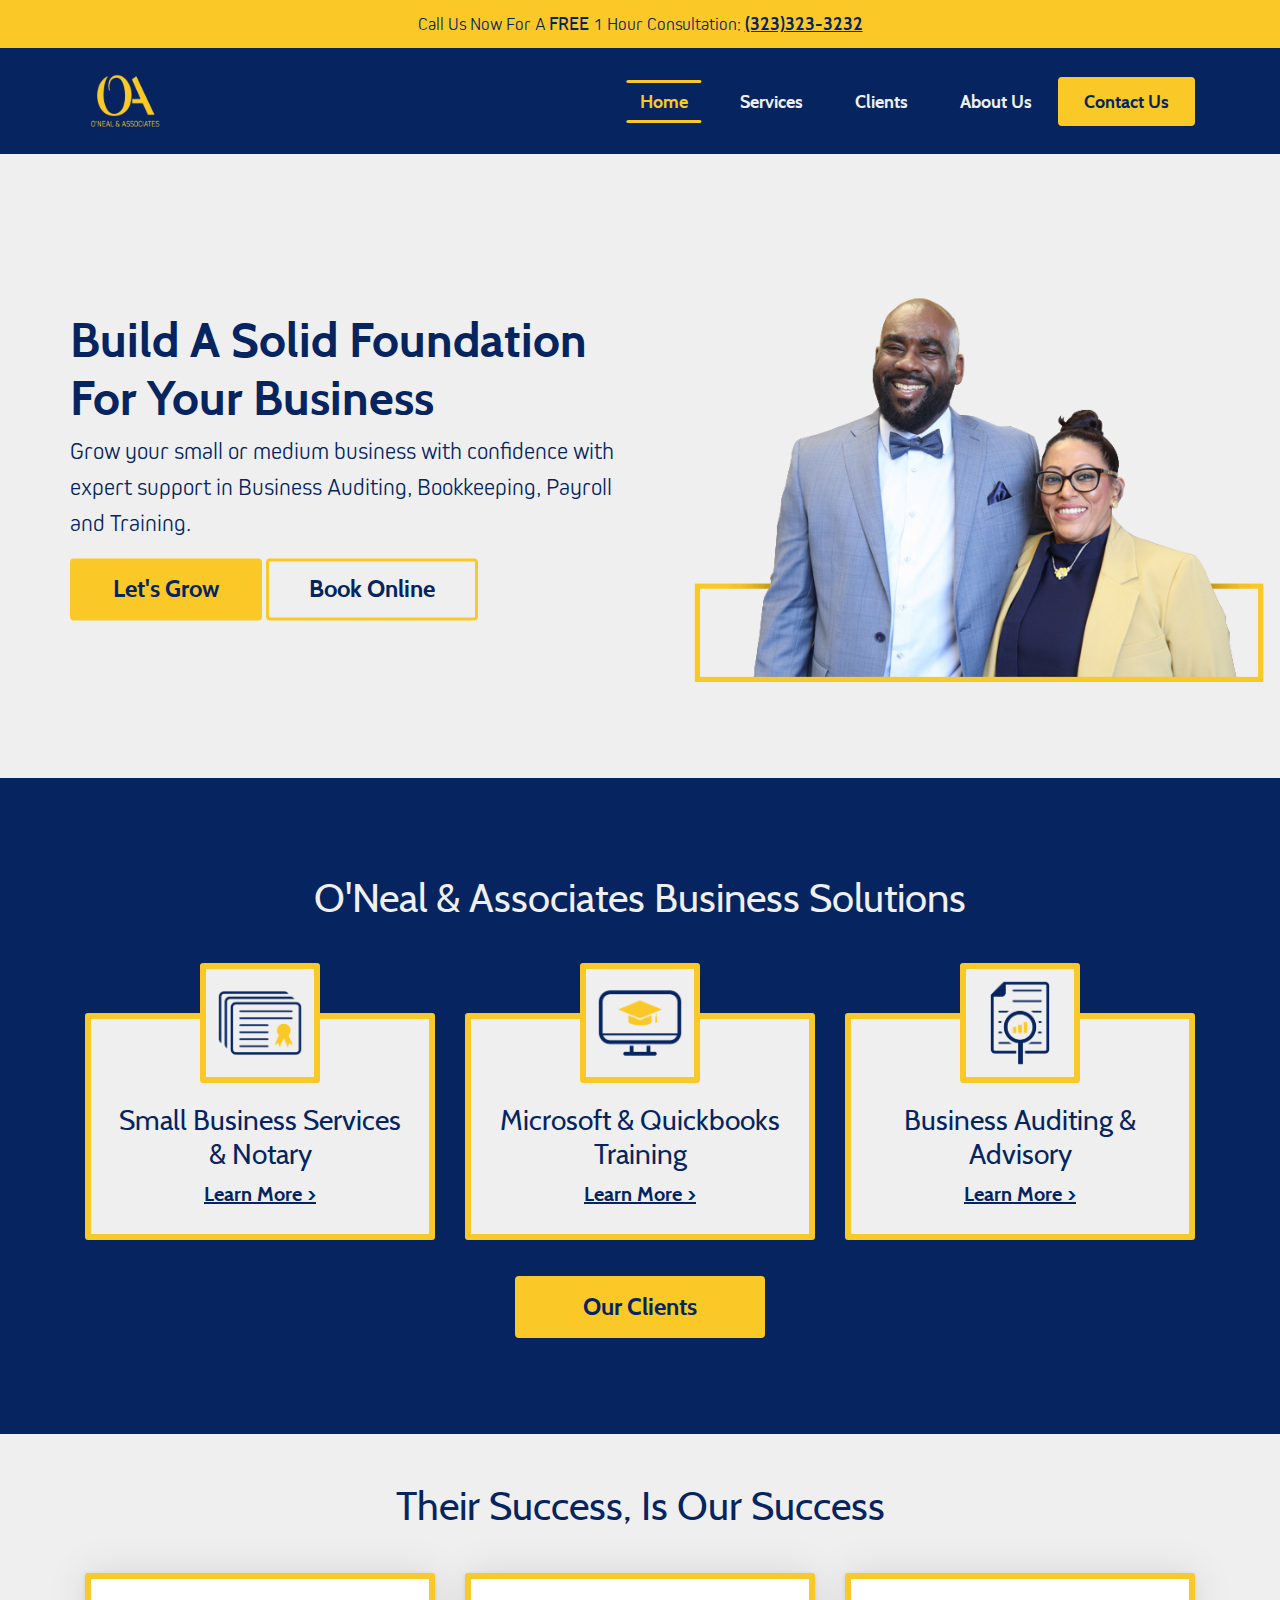
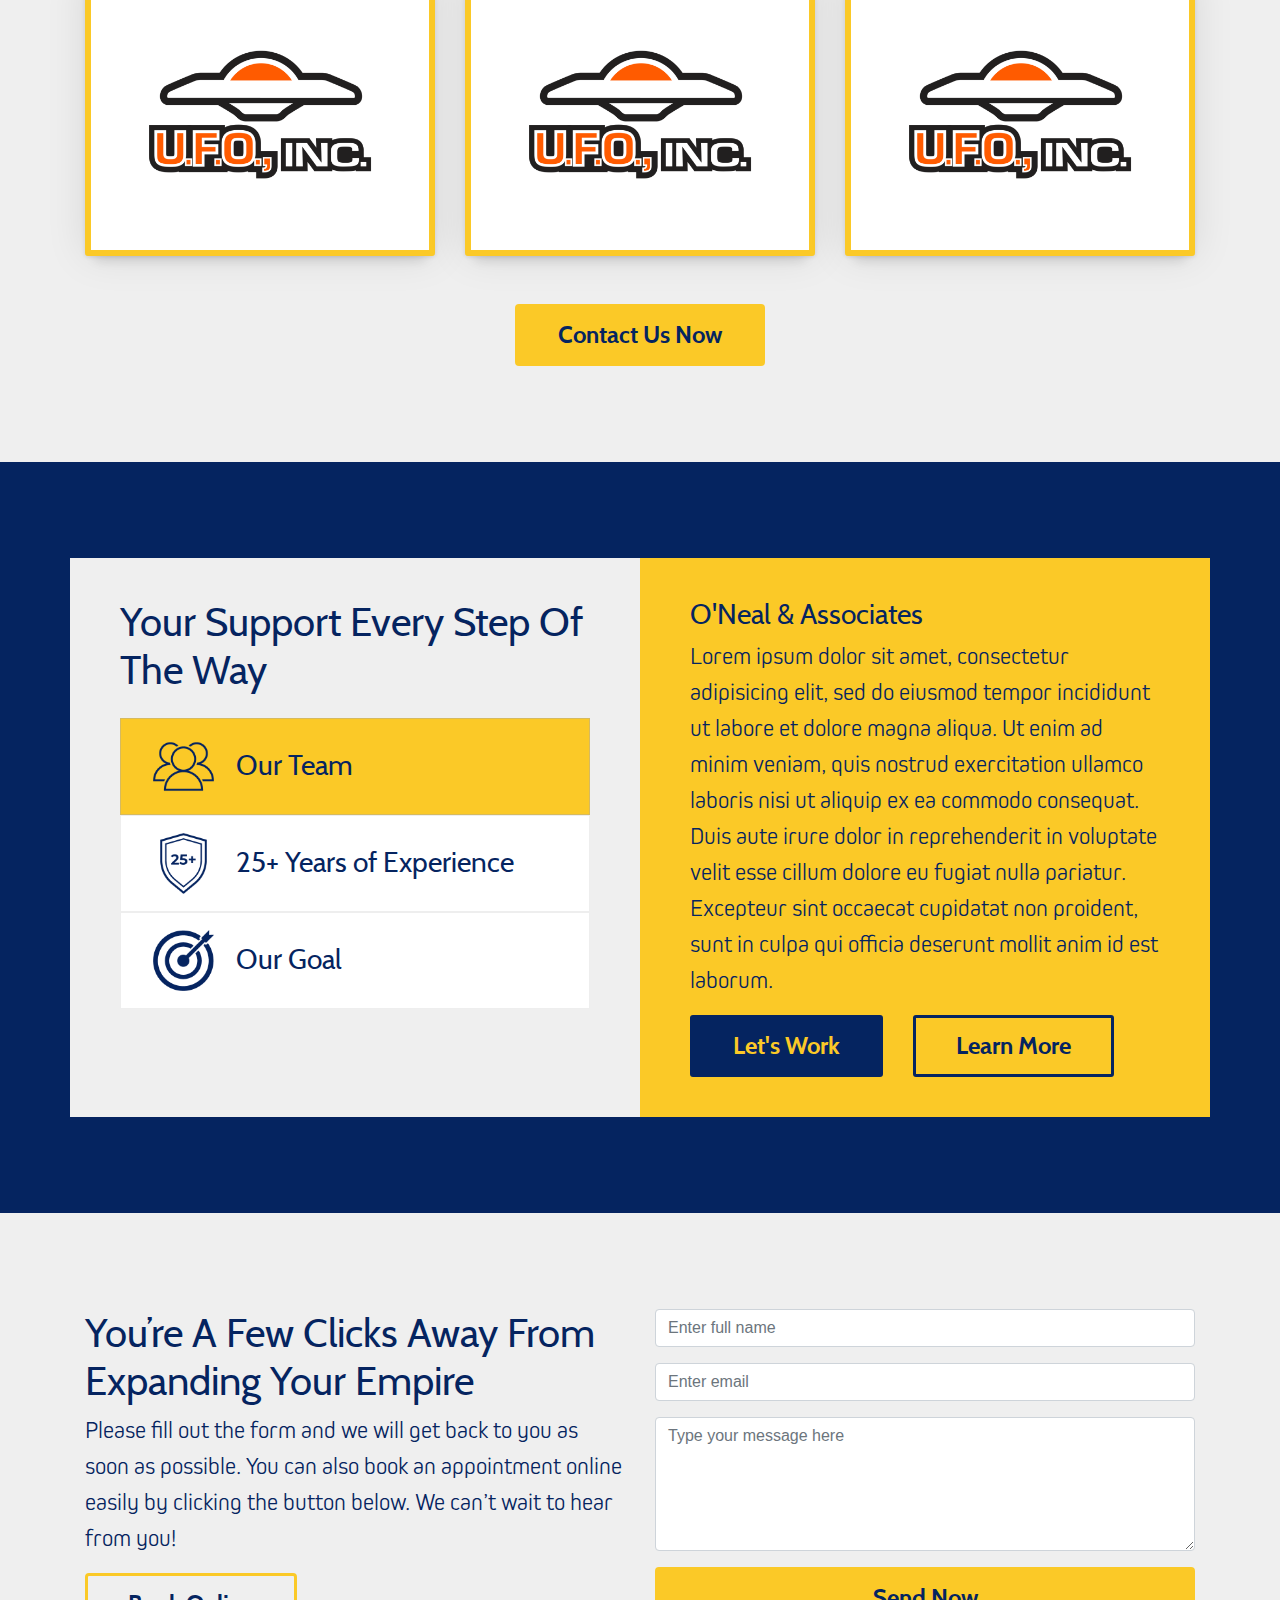
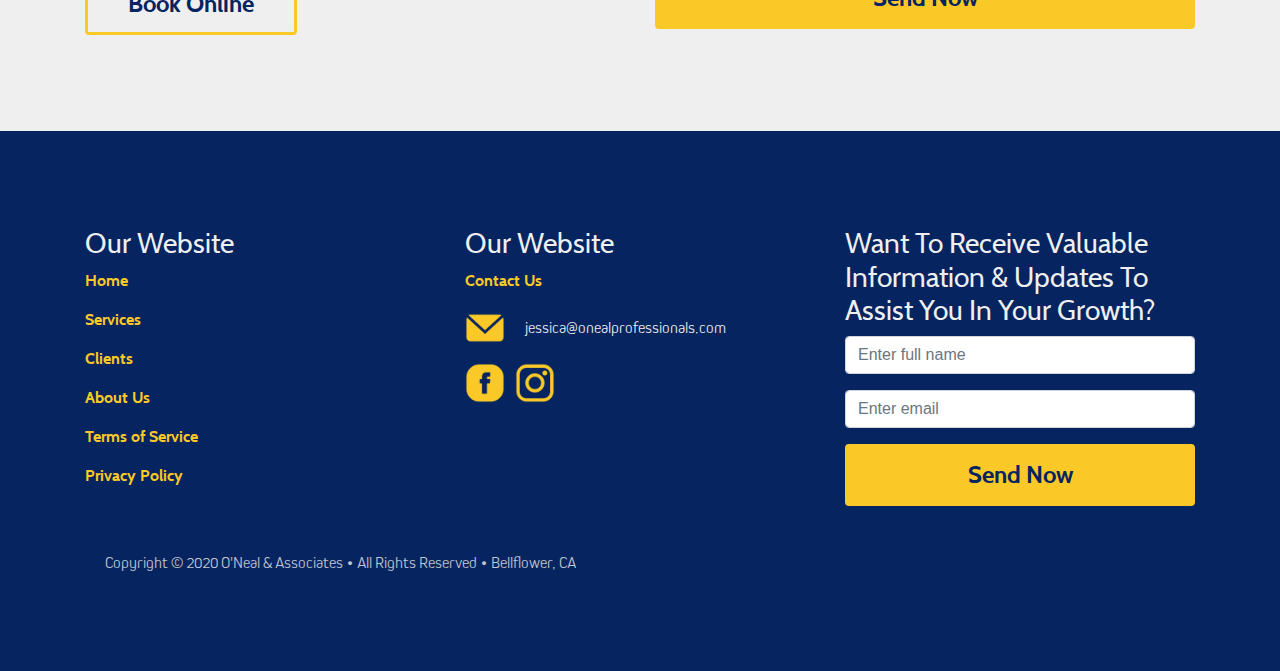
==== index.html @ cc9080a8 "first commit" ====
<!DOCTYPE html>
<html lang="en" dir="ltr">
  <head>
    <meta charset="utf-8">
    <meta name="viewport" content="width=device-width, initial-scale=1">
    <title>Business Auditing, Bookkeeping, Payroll & Training - ONeal & Associates</title>
    <link rel="icon" type="image/png" href="imgs/oneal-and-associates-favicon.png">
    <!-- Latest compiled and minified CSS -->
    <link rel="stylesheet" href="https://maxcdn.bootstrapcdn.com/bootstrap/4.5.0/css/bootstrap.min.css">
    <link rel="stylesheet" href="https://stackpath.bootstrapcdn.com/font-awesome/4.7.0/css/font-awesome.min.css" integrity="sha384-wvfXpqpZZVQGK6TAh5PVlGOfQNHSoD2xbE+QkPxCAFlNEevoEH3Sl0sibVcOQVnN" crossorigin="anonymous">
    <link href="https://unpkg.com/aos@2.3.1/dist/aos.css" rel="stylesheet">
    <link rel="stylesheet" href="css/style.css">
  </head>
  <body>
    <header>
      <div id="CTA" class="brand-gold-bg">
        <p>Call Us Now For A <span>FREE</span> 1 Hour Consultation: <a href="#">(323)323-3232</a></p>
      </div>
      <nav class="navbar navbar-expand-sm bg-dark">
        <div class="container">
          <!-- Brand -->
          <a class="navbar-brand" href="index.html">
            <img src="imgs/oneal-and-associates-gold-logo.png" alt="oneal-and-associates-gold-logo">
          </a>

          <!-- Toggler/collapsibe Button -->
          <button class="navbar-toggler collapsed" type="button" data-toggle="collapse" data-target="#collapsibleNavbar">
            <!-- <span class="navbar-toggler-icon"></span> -->
            <span class="icon-bar top-bar"></span>
          	<span class="icon-bar middle-bar"></span>
          	<span class="icon-bar bottom-bar"></span>
          </button>

          <!-- Navbar links -->
          <div class="collapse navbar-collapse" id="collapsibleNavbar">
            <ul class="navbar-nav ml-auto">
              <li class="nav-item">
                <a class="nav-link active" href="index.html">Home</a>
              </li>
              <li class="nav-item">
                <a class="nav-link" href="services.html">Services</a>
              </li>
              <li class="nav-item">
                <a class="nav-link" href="clients.html">Clients</a>
              </li>
              <li class="nav-item">
                <a class="nav-link" href="about-us.html">About Us</a>
              </li>
              <li class="nav-item">
                <a class="nav-link primaryBtn" href="contact-us.html">Contact Us</a>
              </li>
            </ul>
          </div>
        </div>
      </nav>
    </header>
    <section id="atf">
      <div class="container">
        <div class="row">
          <div class="col-md-6">
            <div class="atfLeft">
              <h1>Build A Solid Foundation For Your Business</h1>
              <p>Grow your small or medium business with confidence with expert support in Business Auditing, Bookkeeping, Payroll and Training.</p>
              <div class="btnBox">
                <a href="#">
                  <button type="button" name="button" class="btn btn-primary">Let's Grow</button>
                </a>
                <a href="#">
                  <button type="button" name="button" class="btn btn-secondary">Book Online</button>
                </a>
              </div>
            </div>
          </div>
          <div class="col-md-6">
            <div class="atfRight">
              <img src="imgs/oneal-and-associates-founders.png" alt="oneal-and-associates-founders">
            </div>
          </div>
        </div>
      </div>
    </section>
    <section id="services">
      <div class="container">
        <div class="row">
          <div class="col-md-12">
            <h2>O'Neal &amp; Associates Business Solutions</h2>
          </div>
        </div>
        <div id="serviceRow" class="row">
          <div class="col-md-4">
            <div class="serviceBox">
              <img src="imgs/small-business-notary-icon.png" alt="small-business-notary-icon">
              <h3>Small Business Services &amp; Notary</h3>
              <hr>
              <a class="serviceLink" href="#">Learn More ></a>
              <ul class="serviceText">
                <li>Lorem ipsum dolor sit amet, consectetur adipisicing elit, sed do eiusmod tempor incididunt ut labore et dolore magna aliqua.</li>
                <li>Lorem ipsum dolor sit amet, consectetur adipisicing elit, sed do eiusmod tempor incididunt ut labore et dolore magna aliqua.</li>
                <li>Lorem ipsum dolor sit amet, consectetur adipisicing elit, sed do eiusmod tempor incididunt ut labore et dolore magna aliqua.</li>
              </ul>
            </div>
          </div>
          <div class="col-md-4">
            <div class="serviceBox">
              <img src="imgs/microsoft-and-quickbooks-training-icon.png" alt="microsoft-and-quickbooks-training-icon">
              <h3>Microsoft &amp; Quickbooks Training</h3>
              <hr>
              <a class="serviceLink" href="#">Learn More ></a>
              <ul class="serviceText">
                <li>Lorem ipsum dolor sit amet, consectetur adipisicing elit, sed do eiusmod tempor incididunt ut labore et dolore magna aliqua.</li>
                <li>Lorem ipsum dolor sit amet, consectetur adipisicing elit, sed do eiusmod tempor incididunt ut labore et dolore magna aliqua.</li>
                <li>Lorem ipsum dolor sit amet, consectetur adipisicing elit, sed do eiusmod tempor incididunt ut labore et dolore magna aliqua.</li>
              </ul>
            </div>
          </div>
          <div class="col-md-4">
            <div class="serviceBox endBox">
              <img src="imgs/business-auditing-icon.png" alt="business-auditing-icon">
              <h3>Business Auditing &amp; Advisory</h3>
              <hr>
              <a class="serviceLink" href="#">Learn More ></a>
              <ul class="serviceText">
                <li>Lorem ipsum dolor sit amet, consectetur adipisicing elit, sed do eiusmod tempor incididunt ut labore et dolore magna aliqua.</li>
                <li>Lorem ipsum dolor sit amet, consectetur adipisicing elit, sed do eiusmod tempor incididunt ut labore et dolore magna aliqua.</li>
                <li>Lorem ipsum dolor sit amet, consectetur adipisicing elit, sed do eiusmod tempor incididunt ut labore et dolore magna aliqua.</li>
              </ul>
            </div>
          </div>
        </div>
        <div class="row">
          <div class="col-md-12">
            <a href="#">
              <button type="button" name="button" class="btn btn-primary">Our Clients</button>
            </a>
          </div>
        </div>
      </div>
    </section>
    <section id="clients">
      <div class="container">
        <div class="row">
          <div class="col-md-12">
            <h2>Their Success, Is Our Success</h2>
          </div>
        </div>
        <div class="row">
          <div class="col-md-4">
            <div class="clientBox">
              <img src="imgs/ufo-inc-logo.png" alt="ufo-inc-logo">
              <div class="clientBoxOverlay">
                <div class="clientBoxOverlayCont">
                  <h3>U.F.O, Inc</h3>
                  <p>Foam Fabrication Industry</p>
                  <a href="#">View Testimonials ></a>
                </div>
              </div>
            </div>
          </div>
          <div class="col-md-4">
            <div class="clientBox">
              <img src="imgs/ufo-inc-logo.png" alt="ufo-inc-logo">
              <div class="clientBoxOverlay">
                <div class="clientBoxOverlayCont">
                  <h3>U.F.O, Inc</h3>
                  <p>Foam Fabrication Industry</p>
                  <a href="#">View Testimonials ></a>
                </div>
              </div>
            </div>
          </div>
          <div class="col-md-4">
            <div class="clientBox">
              <img src="imgs/ufo-inc-logo.png" alt="ufo-inc-logo">
              <div class="clientBoxOverlay">
                <div class="clientBoxOverlayCont">
                  <h3>U.F.O, Inc</h3>
                  <p>Foam Fabrication Industry</p>
                  <a href="#">View Testimonials ></a>
                </div>
              </div>
            </div>
          </div>
        </div>
        <div class="row">
          <div class="col-md-12">
            <button type="button" name="button" class="btn btn-primary">Contact Us Now</button>
          </div>
        </div>
      </div>
    </section>
    <section id="about">
      <div class="container">
        <div class="row">
          <div class="col-md-12">
            <h2 class="mobile">Your Support Every Step Of The Way</h2>
          </div>
        </div>
        <div class="row">
          <div id="aboutNav" class="col-md-6 navyText">
            <h2 class="desktop">Your Support Every Step Of The Way</h2>
            <div id="teamAccordion" class="teamAccordion">
              <div class="card mb-0">
                  <div class="card-header active" data-toggle="collapse" href="#collapseOne">
                      <a class="card-title">
                        <img src="imgs/team-icon.png" alt="team-icon">
                        <h3>Our Team</h3>
                      </a>
                  </div>
                  <div id="collapseOne" class="card-body collapse show" data-parent="#teamAccordion">
                    <div class="aboutContent">
                      <h3>O'Neal &amp Associates</h3>
                      <p>Lorem ipsum dolor sit amet, consectetur adipisicing elit, sed do eiusmod tempor incididunt ut labore et dolore magna aliqua. Ut enim ad minim veniam, quis nostrud exercitation ullamco laboris nisi ut aliquip ex ea commodo consequat. Duis aute irure dolor in reprehenderit in voluptate velit esse cillum dolore eu fugiat nulla pariatur. Excepteur sint occaecat cupidatat non proident, sunt in culpa qui officia deserunt mollit anim id est laborum.</p>
                      <a href="#">
                        <button type="button" name="button" class="btn btn-primary">Let's Work</button>
                      </a>
                      <a href="#">
                        <button type="button" name="button" class="btn btn-secondary">Learn More</button>
                      </a>
                    </div>
                  </div>
                  <div class="card-header collapsed" data-toggle="collapse" data-parent="#teamAccordion" href="#collapseTwo">
                      <a class="card-title">
                        <img src="imgs/25-plus-years-of-experience-icon.png" alt="25-plus-years-icon">
                        <h3>25+ Years of Experience</h3>
                      </a>
                  </div>
                  <div id="collapseTwo" class="card-body collapse" data-parent="#teamAccordion">
                    <div class="aboutContent">
                      <h3>25+ Years of Experience</h3>
                      <p>Lorem ipsum dolor sit amet, consectetur adipisicing elit, sed do eiusmod tempor incididunt ut labore et dolore magna aliqua. Ut enim ad minim veniam, quis nostrud exercitation ullamco laboris nisi ut aliquip ex ea commodo consequat. Duis aute irure dolor in reprehenderit in voluptate velit esse cillum dolore eu fugiat nulla pariatur. Excepteur sint occaecat cupidatat non proident, sunt in culpa qui officia deserunt mollit anim id est laborum.</p>
                      <a href="#">
                        <button type="button" name="button" class="btn btn-primary">Let's Work</button>
                      </a>
                      <a href="#">
                        <button type="button" name="button" class="btn btn-secondary">Learn More</button>
                      </a>
                    </div>
                  </div>
                  <div class="card-header collapsed" data-toggle="collapse" data-parent="#teamAccordion" href="#collapseThree">
                      <a class="card-title">
                        <img src="imgs/goal-target-icon.png" alt="goal-icon">
                        <h3>Our Goal</h3>
                      </a>
                  </div>
                  <div id="collapseThree" class="card-body collapse" data-parent="#teamAccordion">
                    <div class="aboutContent">
                      <h3>Our Goal</h3>
                      <p>Lorem ipsum dolor sit amet, consectetur adipisicing elit, sed do eiusmod tempor incididunt ut labore et dolore magna aliqua. Ut enim ad minim veniam, quis nostrud exercitation ullamco laboris nisi ut aliquip ex ea commodo consequat. Duis aute irure dolor in reprehenderit in voluptate velit esse cillum dolore eu fugiat nulla pariatur. Excepteur sint occaecat cupidatat non proident, sunt in culpa qui officia deserunt mollit anim id est laborum.</p>
                      <a href="#">
                        <button type="button" name="button" class="btn btn-primary">Let's Work</button>
                      </a>
                      <a href="#">
                        <button type="button" name="button" class="btn btn-secondary">Learn More</button>
                      </a>
                    </div>
                  </div>
              </div>
          </div>
            <ul class="aboutList">
              <li class="active">
                <img src="imgs/team-icon.png" alt="team-icon">
                <h3>Our Team</h3>
              </li>
              <li>
                <img src="imgs/25-plus-years-of-experience-icon.png" alt="25-plus-years-icon">
                <h3>25+ Years of Experience</h3>
              </li>
              <li>
                <img src="imgs/goal-target-icon.png" alt="goal-icon">
                <h3>Our Goal</h3>
              </li>
            </ul>
          </div>
          <div id="aboutInfo" class="col-md-6 goldBg">
            <div id="team" class="aboutContent">
              <h3>O'Neal &amp Associates</h3>
              <p>Lorem ipsum dolor sit amet, consectetur adipisicing elit, sed do eiusmod tempor incididunt ut labore et dolore magna aliqua. Ut enim ad minim veniam, quis nostrud exercitation ullamco laboris nisi ut aliquip ex ea commodo consequat. Duis aute irure dolor in reprehenderit in voluptate velit esse cillum dolore eu fugiat nulla pariatur. Excepteur sint occaecat cupidatat non proident, sunt in culpa qui officia deserunt mollit anim id est laborum.</p>
              <a href="#">
                <button type="button" name="button" class="btn btn-primary navyBtn">Let's Work</button>
              </a>
              <a href="#">
                <button type="button" name="button" class="btn btn-secondary navyBtn2">Learn More</button>
              </a>
            </div>
            <div id="experience" class="aboutContent">
              <h3>25+ Years of Experience</h3>
              <p>Lorem ipsum dolor sit amet, consectetur adipisicing elit, sed do eiusmod tempor incididunt ut labore et dolore magna aliqua. Ut enim ad minim veniam, quis nostrud exercitation ullamco laboris nisi ut aliquip ex ea commodo consequat. Duis aute irure dolor in reprehenderit in voluptate velit esse cillum dolore eu fugiat nulla pariatur. Excepteur sint occaecat cupidatat non proident, sunt in culpa qui officia deserunt mollit anim id est laborum.</p>
              <a href="#">
                <button type="button" name="button" class="btn btn-primary navyBtn">Let's Work</button>
              </a>
              <a href="#">
                <button type="button" name="button" class="btn btn-secondary navyBtn2">Learn More</button>
              </a>
            </div>
            <div id="goals" class="aboutContent">
              <h3>Our Goal</h3>
              <p>Lorem ipsum dolor sit amet, consectetur adipisicing elit, sed do eiusmod tempor incididunt ut labore et dolore magna aliqua. Ut enim ad minim veniam, quis nostrud exercitation ullamco laboris nisi ut aliquip ex ea commodo consequat. Duis aute irure dolor in reprehenderit in voluptate velit esse cillum dolore eu fugiat nulla pariatur. Excepteur sint occaecat cupidatat non proident, sunt in culpa qui officia deserunt mollit anim id est laborum.</p>
              <a href="#">
                <button type="button" name="button" class="btn btn-primary navyBtn">Let's Work</button>
              </a>
              <a href="#">
                <button type="button" name="button" class="btn btn-secondary navyBtn2">Learn More</button>
              </a>
            </div>
          </div>
        </div>
      </div>
    </section>
    <section id="contact">
      <div class="container">
        <div class="row">
          <div class="col-md-6">
            <h2>You’re A Few Clicks Away From Expanding Your Empire</h2>
            <p>Please fill out the form and we will get back to you as soon as possible. You can also book an appointment online easily by clicking the button below. We can’t wait to hear from you!</p>
            <a href="#">
              <button type="button" name="button" class="btn btn-secondary">Book Online</button>
            </a>
          </div>
          <div class="col-md-6">
            <form action="">
              <div class="form-group">
                <label class="sr-only" for="name">Full Name:</label>
                <input type="password" class="form-control" placeholder="Enter full name" id="pwd" required>
              </div>
              <div class="form-group">
                <label class="sr-only" for="email">Email address:</label>
                <input type="email" class="form-control" placeholder="Enter email" id="email" required>
              </div>
              <div class="form-group">
                <label class="sr-only" for="comment">Message:</label>
                <textarea class="form-control" placeholder="Type your message here" rows="5" id="comment"></textarea>
              </div>
              <button type="submit" class="btn btn-primary">Send Now</button>
            </form>
          </div>
        </div>
      </div>
    </section>
    <footer>
      <div class="container">
        <div class="row">
          <div class="col-md-4">
            <h3>Our Website</h3>
            <ul class="footerList">
              <li>
                <a href="index.html">Home</a>
              </li>
              <li>
                <a href="services.html">Services</a>
              </li>
              <li>
                <a href="clients.html">Clients</a>
              </li>
              <li>
                <a href="about-us.html">About Us</a>
              </li>
              <li>
                <a href="terms-of-service.html">Terms of Service</a>
              </li>
              <li>
                <a href="privacy-policy.html">Privacy Policy</a>
              </li>
            </ul>
          </div>
          <div class="col-md-4">
            <h3>Our Website</h3>
            <ul class="footerList">
              <li>
                <a href="contact-us.html">Contact Us</a>
              </li>
              <li>
                <img src="imgs/gold-email-icon.png" alt="gold-email-icon">
                <p>jessica@onealprofessionals.com</p>
              </li>
              <li id="socialFooter">
                <a href="#">
                  <img src="imgs/facebook-icon.png" alt="gold-facebook-icon">
                </a>
                <a href="#">
                  <img src="imgs/instagram-icon.png" alt="gold-instagram-icon">
                </a>
              </li>
            </ul>
          </div>
          <div class="col-md-4">
            <h3>Want To Receive Valuable Information &amp; Updates To Assist You In Your Growth?</h3>
            <form action="">
              <div class="form-group">
                <label class="sr-only" for="name">Full Name:</label>
                <input type="password" class="form-control" placeholder="Enter full name" id="pwd" required>
              </div>
              <div class="form-group">
                <label class="sr-only" for="email">Email address:</label>
                <input type="email" class="form-control" placeholder="Enter email" id="email" required>
              </div>
              <button type="submit" class="btn btn-primary">Send Now</button>
            </form>
          </div>
        </div>
        <div class="row">
          <div class="col-md-12">
            <p id="copyright">Copyright &copy; 2020 O'Neal &amp; Associates • All Rights Reserved • Bellflower, CA</p>
          </div>
        </div>
      </div>
    </footer>
    <!-- jQuery library -->
    <script src="https://ajax.googleapis.com/ajax/libs/jquery/3.5.1/jquery.min.js"></script>
    <!-- Popper JS -->
    <script src="https://cdnjs.cloudflare.com/ajax/libs/popper.js/1.16.0/umd/popper.min.js"></script>
    <!-- Latest compiled JavaScript -->
    <script src="https://maxcdn.bootstrapcdn.com/bootstrap/4.5.0/js/bootstrap.min.js"></script>
    <script src="https://unpkg.com/aos@2.3.1/dist/aos.js"></script>
    <script type="text/javascript" src="js/script.js"></script>
  </body>
</html>
---- css/style.css ----
/*-----
Global CSS
-------*/

:root {
  --navy-bg-color: #052460;
  --navy-text-color: #052460;
  --gold-bg-color: #fbc927;
  --grey-bg-color: #efefef;
  --grey-text-color: #efefef;
}

@font-face {
  font-family: cabin-bold;
  src: url(../fonts/Cabin-Bold.ttf);
  font-weight: bold;
}

@font-face {
  font-family: cabin-regular;
  src: url(../fonts/Cabin-Regular.ttf);
  font-weight: normal;
}

@font-face {
  font-family: kiro-light;
  src: url(../fonts/Kiro-Light.otf);
  font-weight: light;
}

@keyframes fadeIn {
 from { opacity: 0;}
 to { opacity: 1;}
}

.fadeIn {
  animation-name: fadeIn;
  animation-duration: .3s;
}

@keyframes fadeOut {
 from { opacity: 1;}
 to { opacity: 0;}
}

.fadeOut {
  animation-name: fadeOut;
  animation-duration: .3s;
}

@keyframes slideUpOverlay {
 from { bottom: -285px;}
 to { bottom: 0px;}
}

.slideUpOverlay {
  animation-name: slideUpOverlay;
  animation-duration: .3s;
}

@keyframes slideDownOverlay {
 from { bottom: 0px;}
 to { bottom: -285px;}
}

.slideDownOverlay {
  animation-name: slideDownOverlay;
  animation-duration: .3s;
}

h1 {
  font-size: 3em;
}

h2 {
  font-size: 2.5em;
}

h3 {
  font-size: 1.75em;
}

h1, a, button.btn {
  font-family: cabin-bold;
}

a:hover {
  text-decoration: none;
}

h2, h3, h4 {
  font-family: cabin-regular;
}

p, li {
  font-family: kiro-light;
}

p {font-size: 24px;}

.mobile {display: none;}
.desktop {display: block;}

.icon-bar {
	width: 22px;
	height: 2px;
	background-color: var(--gold-bg-color);
	display: block;
	transition: all 0.2s;
	margin-top: 4px
}

.navbar-toggler {
  border: none;
  background: transparent !important;
}

.navbar-toggler .top-bar {
  transform: rotate(45deg);
  transform-origin: 10% 10%;
}

.navbar-toggler .middle-bar {
  opacity: 0;
}

.navbar-toggler .bottom-bar {
  transform: rotate(-45deg);
  transform-origin: 10% 90%;
}

.navbar-toggler.collapsed .top-bar {
  transform: rotate(0);
}

.navbar-toggler.collapsed .middle-bar {
  opacity: 1;
}

.navbar-toggler.collapsed .bottom-bar {
  transform: rotate(0);
}

.navbar-toggler.collapsed .top-bar, .navbar-toggler.collapsed .middle-bar, .navbar-toggler.collapsed .bottom-bar {
  background-color: var(--gold-bg-color);
}

.navbar-nav li.nav-item {text-align: center;}

.brand-gold-bg {
  background-color: var(--gold-bg-color);
}

#CTA {
  padding: 10px 0px;
  text-align: center;
}

#CTA p {
  color: var(--navy-text-color);
  margin: auto;
  font-size: 18px;
}

#CTA span {
  font-family: cabin-regular;
}

#CTA a {
  color: var(--navy-text-color);
  text-decoration: underline;
  transition: .2s;
}

#CTA a:hover {opacity: .8;}

nav.navbar.navbar-expand-sm.bg-dark {
  background-color: var(--navy-bg-color)!important;
}

a.navbar-brand img {width: 80px;}

.navbar-nav a {
  color: var(--grey-text-color);
  font-size: 18px;
  transition: .2s;
}

.navbar-nav li.nav-item {
  position: relative;
  padding-left: 15px;
  padding-right: 15px;
  border: solid 3px rgba(251, 201, 39,0);
}

.navbar-nav a.active {
  color: var(--gold-bg-color);
}

.navbar-nav li.nav-item a.active::before {
  content: "";
  width:80%;
  height: 3px;
  border-radius: 25px;
  background-color: var(--gold-bg-color);
  position: absolute;
  bottom: 0px;
  left: 50%;
  -webkit-transform: translateX(-50%);
  -moz-transform: translateX(-50%);
  -o-transform: translateX(-50%);
  -ms-transform: translateX(-50%);
  transform: translateX(-50%);
}

.navbar-nav li.nav-item a::before {
  content: "";
  width: 80%;
  height: 3px;
  border-radius: 25px;
  background-color: var(--navy-bg-color);
  position: absolute;
  bottom: 10px;
  left: 50%;
  -webkit-transform: translateX(-50%);
  -moz-transform: translateX(-50%);
  -o-transform: translateX(-50%);
  -ms-transform: translateX(-50%);
  transform: translateX(-50%);
  transition: .2s;
}

.navbar-nav li.nav-item a::after {
  content: "";
  width: 80%;
  height: 3px;
  border-radius: 25px;
  background-color: var(--navy-bg-color);
  position: absolute;
  top: 10px;
  left: 50%;
  -webkit-transform: translateX(-50%);
  -moz-transform: translateX(-50%);
  -o-transform: translateX(-50%);
  -ms-transform: translateX(-50%);
  transform: translateX(-50%);
  transition: .2s;
}

.navbar-nav li.nav-item a:hover::before {
  content: "";
  width: 80%;
  height: 3px;
  border-radius: 25px;
  background-color: var(--gold-bg-color);
  position: absolute;
  bottom: 0px;
  left: 50%;
  -webkit-transform: translateX(-50%);
  -moz-transform: translateX(-50%);
  -o-transform: translateX(-50%);
  -ms-transform: translateX(-50%);
  transform: translateX(-50%);
}

.navbar-nav li.nav-item a.active::after {
  content: "";
  width: 80%;
  height: 3px;
  border-radius: 25px;
  background-color: var(--gold-bg-color);
  position: absolute;
  top: 0px;
  left: 50%;
  -webkit-transform: translateX(-50%);
  -moz-transform: translateX(-50%);
  -o-transform: translateX(-50%);
  -ms-transform: translateX(-50%);
  transform: translateX(-50%);
  transition : .2s;
}

.navbar-nav li.nav-item a:hover::after {
  content: "";
  width: 80%;
  height: 3px;
  border-radius: 25px;
  background-color: var(--gold-bg-color);
  position: absolute;
  top: 0px;
  left: 50%;
  -webkit-transform: translateX(-50%);
  -moz-transform: translateX(-50%);
  -o-transform: translateX(-50%);
  -ms-transform: translateX(-50%);
  transform: translateX(-50%);
}

.navbar-nav li.nav-item:last-child {
  background-color: var(--gold-bg-color);
  border-radius: .25rem;
  transition: .2s;
  border: solid 3px var(--gold-bg-color);
}

.navbar-nav li.nav-item:last-child:hover {
  background-color: var(--navy-bg-color);
}

.navbar-nav li.nav-item:last-child:hover a {
  color: var(--gold-bg-color);
}

.navbar-nav li.nav-item:last-child a::before, .navbar-nav li.nav-item:last-child a::after {
  display: none;
}

.navbar-nav li.nav-item:last-child a {
  color: var(--navy-text-color);
}

.navbar-nav li.nav-item:last-child a:hover {
  color: var(--gold-bg-color);
}

button.btn.btn-primary {
  background-color: var(--gold-bg-color);
  border: solid 3px var(--gold-bg-color);
  color: var(--navy-text-color);
  font-size: 24px;
  padding: 10px 40px;
  transition: .2s;
}

button.btn.btn-primary:hover {
  background-color: rgba(251, 201, 39,0);
  border: solid 3px var(--gold-bg-color);
  color: var(--gold-bg-color);
}

button.btn.btn-secondary {
  background-color: rgba(251, 201, 39,0);
  border: solid 3px var(--gold-bg-color);
  color: var(--navy-text-color);
  font-size: 24px;
  padding: 10px 40px;
  transition: .2s;
}

button.btn.btn-secondary:hover {
  background-color: var(--gold-bg-color);
  border: solid 3px var(--gold-bg-color);
  color: var(--navy-bg-color);
}

/*-----
Home CSS
-------*/

#atf {
  background-color: var(--grey-bg-color);
  position: relative;
  padding-top: 6em;
  padding-bottom: 6em;
}

#atf h1, #atf p {color: var(--navy-text-color);}

#atf .atfLeft {
  position: absolute;
  left: 0px;
  top: 50%;
  -webkit-transform: translateY(-50%);
  -moz-transform: translateY(-50%);
  -o-transform: translateY(-50%);
  -ms-transform: translateY(-50%);
  transform: translateY(-50%);
}

#atf .atfRight img {
  width: 120%;
  margin: 0px auto;
  display: block;
}

#services {
  padding-top: 6em;
  padding-bottom: 6em;
  background-color: var(--navy-bg-color);
}

#services h2 {
  color: var(--grey-text-color);
  text-align: center;
  padding-bottom: 35px;
}

#services h3 {
  color: var(--navy-text-color);
  margin-top: 60px;
}

#services .serviceBox {
  background-color: var(--grey-bg-color);
  border: solid 6px var(--gold-bg-color);
  text-align: center;
  border-radius: 3px;
  padding: 25px;
  transition: 2s;
}

#services #serviceRow {
  margin-top: 3em;
}

#services .serviceBox ul {
  text-align: left;
  display: none;
}

#services img {
  width: 120px;
  background-color: var(--grey-bg-color);
  padding: 10px;
  border: solid 6px var(--gold-bg-color);
  border-radius: 3px;
  padding-bottom: 10px;
  position: absolute;
  top: -50px;
  left: 50%;
  -webkit-transform: translateX(-50%);
  -moz-transform: translateX(-50%);
  -o-transform: translateX(-50%);
  -ms-transform: translateX(-50%);
  transform: translateX(-50%);
}

#services button {
  display: block;
  margin: 0px auto;
  margin-top: 1.5em;
  width: 250px;
}

#services .col-md-12 a {
  text-decoration: none;
}

#services a {
  color: var(--navy-text-color);
  text-decoration: underline;
  font-size: 1.25em;
  transition: .2s;
}

#services a:hover {
  color: var(--gold-bg-color);
}

.serviceBox hr {
  border: solid .5px rgba(5, 36, 96, .3);
  display: block;
  margin: 0px auto;
  margin-top: 20px;
  margin-bottom: 10px;
  display: none;
}

#clients {
  background-color: var(--grey-bg-color);
  padding-top: 3em;
  padding-bottom: 6em;
}

#clients h2 {
  color: var(--navy-text-color);
  text-align: center;
  padding-bottom: 35px;
}

#clients #clientsBox button {
  display: block;
  margin: 0px auto;
  margin-top: 1.5em;
  width: 300px;
}

#clients .clientBox {
  background-color: #fff;
  border-radius: 3px;
  position: relative;
  margin: 0px auto;
  border: solid 6px var(--gold-bg-color);
  overflow: hidden;
  -webkit-box-shadow: 0 15px 10px -10px rgba(0, 0, 0, 0.1), 0 1px 4px rgba(0, 0, 0, 0.1), 0 0 40px rgba(0, 0, 0, 0.1);
    -moz-box-shadow: 0 15px 10px -10px rgba(0, 0, 0, 0.1), 0 1px 4px rgba(0, 0, 0, 0.1), 0 0 40px rgba(0, 0, 0, 0.1);
    box-shadow: 0 15px 10px -10px rgba(0, 0, 0, 0.1), 0 1px 4px rgba(0, 0, 0, 0.1), 0 0 40px rgba(0, 0, 0, 0.1);
}

#clients .clientBox img {
  width: 80%;
  margin: 0px auto;
  display: block;
}

#clients .clientBoxOverlay {
  background-color: var(--gold-bg-color);
  text-align: center;
  padding-top: 30px;
  padding-bottom: 30px;
  color: var(--navy-text-color);
  position: absolute;
  width: 100%;
  height: 100%;
  bottom: -285px;
}

#clients .clientBoxOverlay .clientBoxOverlayCont {
  position: absolute;
  width: 80%;
  height: auto;
  top: 50%;
  left: 50%;
  -webkit-transform: translate(-50%, -50%);
  -moz-transform: translate(-50%, -50%);
  -o-transform: translate(-50%, -50%);
  -ms-transform: translate(-50%, -50%);
  transform: translate(-50%, -50%);
}

#clients .clientBoxOverlay a {
  color: var(--navy-text-color);
  text-decoration: underline;
  transition: .2s;
  font-size: 1.25em;
}

#clients .clientBoxOverlay a:hover {
  opacity: .8;
}

#clients .col-md-12 button {
  margin: 0px auto;
  display: block;
  margin-top: 2em;
}

#about {
  background-color: var(--navy-bg-color);
  padding-top: 6em;
  padding-bottom: 6em;
  color: var(--navy-text-color);
}

#aboutNav, #aboutInfo {
  padding: 40px 50px;
}

#about h2 {color: var(--navy-text-color);}

#about .col-md-6 {
  background-color: var(--grey-bg-color);
}

#about .aboutList, #about #aboutInfo {
  display: block;
}

.teamAccordion {
  display: none;
}

#about .col-md-6 ul.aboutList {
  background-color: #fff;
  list-style: none;
  padding-left: 0px;
  margin-top: 1.5em;
}

#about .col-md-6 ul.aboutList li {
  display: flex;
  padding-top: 15px;
  padding-bottom: 15px;
  padding-left: 30px;
  transition: .2s;
  border: solid 1px #eee;
}

#about .col-md-6 ul.aboutList li:hover {
  background-color: var(--gold-bg-color);
  cursor: pointer;
  border: solid 1px #d6ba5f;
}

#about .col-md-6 ul.aboutList li h3 {
  padding-left: 20px;
  display: block;
  margin: auto 0px;
}

#about .col-md-6 ul.aboutList li.active {
  background-color: var(--gold-bg-color);
  border: solid 1px #d6ba5f;
}

#about .col-md-6 ul.aboutList img {
    width: 65px;
}

#about .col-md-6.goldBg {
  background-color: var(--gold-bg-color);
}

.btn.btn-primary.navyBtn {
  background-color: var(--navy-text-color);
  color: var(--gold-bg-color);
  border: solid 3px var(--navy-bg-color);
  border-radius: 3px;
  transition: .2s;
}

.btn.btn-primary.navyBtn:hover {
  color: var(--navy-text-color);
  border: solid 3px var(--navy-bg-color);
}

.btn.btn-secondary.navyBtn2 {
  background-color: var(--gold-bg-color);
  color: var(--navy-text-color);
  border: solid 3px var(--navy-bg-color);
  border-radius: 3px;
  transition: .2s;
  margin-left: 25px;
}

.btn.btn-secondary.navyBtn2:hover {
  color: var(--gold-bg-color);
  background-color: var(--navy-bg-color);
  border: solid 3px var(--navy-bg-color);
}

#experience, #goals {
  display: none;
}

#contact {
  padding-top: 6em;
  padding-bottom: 6em;
  color: var(--navy-text-color);
  background-color: var(--grey-bg-color);
}

#contact form button, footer form button {width: 100%;}

footer {
  background-color: var(--navy-bg-color);
  color: var(--grey-text-color);
  padding-top: 6em;
  padding-bottom: 6em;
}

footer a {
  color: var(--gold-bg-color);
  font-size: 16px;
  transition: .2s;
}

footer p {
  font-size: 16px;
  padding-left: 20px;
  display: block;
  margin: auto 0px;
}

footer a:hover {
  color: var(--grey-text-color);
}

footer ul {
  list-style: none;
  padding-left: 0px;
}

footer ul li {
  padding-bottom: 15px;
  display: flex;
}

footer img {
  width: 40px;
}

footer #socialFooter img {margin-right: 10px; transition: .2;}

footer #socialFooter img:hover {opacity: .8; transform: scale(1.1);}

footer #copyright {
  font-size: 16px;
  padding-top: 2em;
  opacity: .8;
}

/*-----
Services CSS
-------*/

#atfServices {
  padding-top: 6em;
  padding-bottom: 6em;
  background-image: url("../imgs/bw-oneal-and-associates-team-meetings.png");
  background-color: var(--navy-bg-color);
  background-position: center;
  background-repeat: no-repeat;
  background-size: cover;
  height: 650px;
  position: relative;
  z-index: 1;
}

#atfServices::after {
  content: "";
  background-color: var(--navy-bg-color);
  opacity: .5;
  width: 100%;
  height: 650px;
  z-index: 9;
  position: absolute;
  left: 0px;
  top: 0px;
}

#atfServices .atfContent {
  width: 600px;
  display: block;
  margin: 0px auto;
  text-align: center;
  color: var(--grey-text-color);
  position: relative;
  z-index: 10;
}

#atfServices .atfContent h1, #atfServices .atfContent p {
  text-shadow: 0px 3px 2px rgba(0,0,0,0.5);
}

#about .serviceContent {
  background-color: var(--grey-bg-color);
  padding: 20px 30px;
  text-align: center;
  border-radius: 3px;
  border: solid 6px var(--gold-bg-color);
}

#about .serviceContent img {
  width: 130px;
  margin: 0px auto;
  display: block;
}

#about h2 {
  color: var(--grey-bg-color);
  padding-bottom: 1em;
  text-align: center;
}

#about .navyText h2 {
  color: var(--navy-text-color); text-align: left;
  padding-bottom: 0px;
}

#about a {
  color: var(--navy-bg-color);
  text-decoration: none;
  padding-bottom: 1em;
  font-size: 1.25em;
  text-align: center;
  transition: .2s;
}

#about a:hover {
  color: var(--gold-bg-color);
}

#serviceCarousel {
  padding-top: 4em; height: 620px;
  display: none;
  width: 100%;
}

#serviceCarousel .carouselBox {
  background-color: var(--grey-bg-color);
  display: flex;
  width: 100%;
  margin: 0px auto;
}

#serviceCarousel .carouselBox .carouselImg, #serviceCarousel .carouselBox .carouselContent {
  padding: 20px 30px;
  width: 50%;
}

#serviceCarousel .carouselBox .carouselContent {
  background-color: var(--gold-bg-color);
  position: relative;
}

#serviceCarousel .carouselBox .carouselContentContainer {
  background-color: var(--gold-bg-color);
  position: absolute;
  width: 80%;
  height: auto;
  top: 50%;
  -webkit-transform: translateY(-50%);
  -moz-transform: translateY(-50%);
  -o-transform: translateY(-50%);
  -ms-transform: translateY(-50%);
  transform: translateY(-50%);
}

#serviceCarousel .carouselBox .carouselImg {
  text-align: center;
  padding: 50px 0px;
}

#serviceCarousel .carouselBox .carouselImg .carouselImgBox {
  background-color: #fff;
  border-radius: 3px;
  padding-left: 20px;
  padding-right: 20px;
  padding-bottom: 20px;
  padding-top: 20px;
  width: 400px;
  height: 400px;
  display: block;
  margin: auto auto;
  position: relative;
}

#serviceCarousel .carouselBox .carouselImg .carouselImgBox .carouselImgBoxContainer {
  padding-left: 20px;
  padding-right: 20px;
  position: absolute;
  left: 0px;
  top: 50%;
  -webkit-transform: translateY(-50%);
  -moz-transform: translateY(-50%);
  -o-transform: translateY(-50%);
  -ms-transform: translateY(-50%);
  transform: translateY(-50%);
}

#serviceCarousel .carouselBox .carouselImg img {
  width: 200px;
  margin: 0px auto;
  display: block;
}

#serviceCarousel .carousel-control-next, #serviceCarousel .carousel-control-prev {
  width: 5%;
}

#serviceCarousel .carousel-control-next-icon {
  background-image: url("data:image/svg+xml,%3csvg xmlns='http://www.w3.org/2000/svg' fill='%23052460' width='8' height='8' viewBox='0 0 8 8'%3e%3cpath d='M2.75 0l-1.5 1.5L3.75 4l-2.5 2.5L2.75 8l4-4-4-4z'/%3e%3c/svg%3e");
}

#serviceCarousel .carousel-control-prev-icon {
  background-image: url("data:image/svg+xml,%3csvg xmlns='http://www.w3.org/2000/svg' fill='%23052460' width='8' height='8' viewBox='0 0 8 8'%3e%3cpath d='M5.25 0l-4 4 4 4 1.5-1.5L4.25 4l2.5-2.5L5.25 0z'/%3e%3c/svg%3e");
}

/*-----
Clients CSS
-------*/

#clientsBox.desktop {display: flex;}

#clients.navyBg {
    background-color: var(--navy-bg-color);
}

#clients .col-md-12 h1 {
  color: var(--grey-text-color);
  text-align: center;
}

#clients .col-md-12 p {
  color: var(--grey-text-color);
  text-align: center;
  width: 600px;
  display: block;
  margin: 0px auto;
}

#clientsBox {
    display: flex;
    margin-top: 3em;
}

#clientsBox .clientLogos {
  background-color: var(--grey-bg-color);
  padding: 30px 30px;
}

#clientsBox .socialProof {
  background-color: var(--gold-bg-color);
  padding: 30px 30px;
  position: relative;
}

#clientsBox .socialProof .socialProofBox {
  position: absolute;
  top: 50%;
  left: 0%;
  -webkit-transform: translateY(-50%);
  -moz-transform: translateY(-50%);
  -o-transform: translateY(-50%);
  -ms-transform: translateY(-50%);
  transform: translateY(-50%);
  padding-left: 50px;
  padding-right: 50px;
}

#clientsBox h2 {
  color: var(--navy-text-color);
  text-align: left;
  padding-left: 20px;
  padding-bottom: 0px;
}

#clientsBox .clientLogos, #clientsBox .socialProof {
  width: 50%;
}

#clientsBox .clientLogos ul {
  list-style: none;
  padding-left: 0px;
  display: flex;
  flex-wrap: wrap;
  justify-content: left;
}

#clientsBox .clientLogos ul li {
  flex: 1 1 50%;
}

#clientsBox .clientLogos ul li img {
  width: 70%;
  display: block;
  margin: 0px auto;
}

#clientsBox button {
  display: inline;
}

#client2, #client3, #client4 {display: none;}

/*-----
About Us CSS
-------*/

#aboutPg {
  padding-top: 6em;
  padding-bottom: 6em;
  background-color: var(--grey-bg-color);
}

#aboutPg #teamMembersCarousel {
  border: solid 6px var(--gold-bg-color);
  border-radius: 3px;
}

#aboutPg #teamMembersCarousel .carousel-inner img {
    width: 100%;
    height: 100%;
  }

#aboutContent {
  position: relative;
  width: 100%;
  height: auto;
}

#aboutContent h1, #aboutContent p {
  color: var(--navy-text-color);
}

#aboutContent #aboutContentBox {
  position: absolute;
  left: 30px;
  top: 50%;
  -webkit-transform: translateY(-50%);
  -moz-transform: translateY(-50%);
  -o-transform: translateY(-50%);
  -ms-transform: translateY(-50%);
  transform: translateY(-50%);
}

#team.aboutPg {
  background-color: var(--navy-bg-color);
  padding-top: 6em;
  padding-bottom: 6em;
}

#team h2 {
  color: var(--grey-text-color);
  padding-bottom: 1.5em;
  text-align: center;
}

#member2, #member3, #member4, #member5, #member6 {display: none;}

#team #teamBox {
  width: 100%;
  display: flex;
  margin: 0px auto;
}

#team #teamBox #teamImgs, #team #teamBox #teamText {
  width: 50%;
}

#team #teamBox #teamImgs {
  background-color: var(--grey-bg-color);
  padding: 30px;
  position: relative;
}

#team #teamBox #teamText {
  background-color: var(--gold-bg-color);
  padding: 30px;
}

#team #teamBox .teamImgBox {
  display: flex;
  flex-wrap: wrap;
  position: absolute;
  top: 50%;
  left: 50%;
  -webkit-transform: translate(-50%, -50%);
  -moz-transform: translate(-50%, -50%);
  -o-transform: translate(-50%, -50%);
  -ms-transform: translate(-50%, -50%);
  transform: translate(-50%, -50%);
  width: 90%;
}

#team #teamBox .teamImgBox .teamImgBoxContainer {
  flex: 1 1 33%;
}

#team #teamBox .teamImgBox img {
  width: 100%;
  padding: 5px;
  border-radius: 3px;
  transition: .2s;
  -webkit-filter: grayscale(100%);
  filter: grayscale(100%);
}

#team #teamBox .teamImgBox img.active {
  -webkit-filter: grayscale(0%);
  filter: grayscale(0%);
}

#team #teamBox .teamImgBox img:hover {
  -webkit-filter: grayscale(0%);
  filter: grayscale(0%);
  cursor: pointer;
}

#team #teamBox #teamText a {
  color: var(--navy-text-color);
  text-decoration: underline;
  font-size: 1.25em;
  transition: .2s;
}

#team #teamBox #teamText a:hover {
  opacity: .8;
}

/*-----
Contact Us CSS
-------*/

#contact.navyBg {
  background-color: var(--navy-bg-color);
}

#contact.navyBg h1, #contact.navyBg p {
  color: var(--grey-text-color);
}

#contact.navyBg button.btn.btn-secondary {color: var(--gold-bg-color);}

#contact.navyBg button.btn.btn-secondary:hover {color: var(--navy-bg-color);}

#contactInfo {
  padding-top: 6em;
  padding-bottom: 6em;
  background-color: var(--grey-bg-color);
}

#contactInfo h2 {
  text-align: center;
  color: var(--navy-text-color);
  padding-bottom: 1.5em;
}

#contactInfo .contactInfoBox {
  background-color: #fff;
  text-align: center;
  padding: 20px;
  border-radius: 3px;
  position: relative;
  overflow: hidden;
  border: solid 6px var(--gold-bg-color);
}

#contactInfo .contactInfoBox img {
  width: 120px;
  padding-bottom: 20px;
}

.contactInfoBox h3, .contactInfoBox span {
  color: var(--navy-text-color);
}

.contactInfoBox .infoBoxOverlay {
  background-color: var(--gold-bg-color);
  position: absolute;
  width: 100%;
  padding: 20px;
  left: 0px;
  bottom: -100%;
  transition: .2s;
}

.contactInfoBox:hover .infoBoxOverlay {
  bottom: 0px;
}


#policies {
  padding-top: 6em;
  padding-bottom: 6em;
  background-color: var(==grey-bg-color);
}

#policies h1 {padding-bottom: .5em; text-align: left;}

#policies h3 {font-size: 20px;}

#policies p {font-size: 16px;}

/*-----
Media Queries CSS
-------*/

@media only screen and (max-width: 993px) {
  #contactInfo .contactInfoBox img {
    width: 80%;
  }
}
@media only screen and (max-width: 790px) {

  #atfServices {padding-top: 3em;}

  #atfServices .atfContent {
    width: 100%;
  }

  #clients .col-md-12 p {width: 100%;}
}

@media only screen and (max-width: 767px) {

  .mobile {display: block;}
  .desktop {display: none;}

  #team #teamBox.desktop {
    display: none;
  }

  h1 {
    font-size: 2.5em;
    text-align: center;
  }

  h2 {font-size: 2em;}

  h3 {font-size: 1.5em;}

  p{font-size: 1.25em;}

  .navbar-collapse {
    padding-bottom: 0em;
  }

  .navbar-nav a {font-size: 16px;}

  .navbar-nav li.nav-item {
    padding-left: 1px;
    padding-right: 1px;
  }

  #atf .atfLeft {
    position: relative;
    top: 60%;
  }

  #atf .atfRight img {
    width: 100%;
    padding-top: 2em;
    margin: 0px auto;
    display: block;
  }

  #atf p {
    text-align: center;
  }

  #atf .btnBox {
    text-align: center;
  }

  #services .serviceBox {
    margin-bottom: 7em;
    margin-left:  2%;
    margin-right: 2%;
  }

  #services .serviceBox.endBox {
    margin-bottom: 2em;
  }

  #clients .clientBox {
    margin-bottom: 3em;
    width: 90%;
  }

  .teamAccordion {
    display: block;
  }

  .teamAccordion .card-header {
    position: relative;
    padding-top: 20px;
    padding-bottom: 20px;
    transition: .2s;
  }

  .teamAccordion .card-header:hover {
    background-color: var(--gold-bg-color);
  }

  .teamAccordion .card-header.active {
    background-color: var(--gold-bg-color);
  }

  .teamAccordion .card-header h3:hover, .teamAccordion .card-header:hover h3 {
    color: var(--navy-bg-color);
  }

  .teamAccordion .card-header:hover::after {
    color: var(--navy-bg-color);
  }

  .teamAccordion .card-header:after {
      font-family: 'FontAwesome';
      content: "\f068";
      position: absolute;
      right: 20px;
      top: 50%;
      -webkit-transform: translateY(-50%);
      -moz-transform: translateY(-50%);
      -o-transform: translateY(-50%);
      -ms-transform: translateY(-50%);
      transform: translateY(-50%);
      color: var(--navy-text-color);
      transition: .2s;
  }

  .teamAccordion .card-header.collapsed:after {
      content: "\f067";
      color: var(--navy-bg-color);
  }

  .teamAccordion .card-header.active::after {
    color: var(--navy-text-color);
  }

  .teamAccordion img {
    width: 60px;
  }

  .teamAccordion .card-title h3{
    display: inline;
    padding-left: 15px;
    font-size: 25px;
  }

  .teamAccordion .aboutContent button {
    width: 100%;
  }

  .teamAccordion .aboutContent button.btn.btn-primary {margin-bottom: 20px;}

  #about .aboutList, #about #aboutInfo {
    display: none;
  }

  #about .col-md-6 {
    margin-right: 25px;
    margin-left: 25px;
  }

  #contact h2 {
    text-align: center;
    padding-bottom: 20px;
  }

  #contact p {
    text-align: center;
    padding-bottom: 20px;
  }

  #contact button.btn.btn-secondary {
    margin: 0px auto;
    display: block;
    margin-bottom: 2em;
  }

  footer {
    text-align: center;
  }

  footer ul {
    padding-bottom: 3em;
  }

  footer ul li {
    text-align: center;
    display: block;
  }

  #about .serviceContent {
    margin-bottom: 3em;
  }

  #clients {
    background-color: var(--grey-bg-color);
    padding-top: 1.5em;
  }

  #clientsBox.desktop {display: none;}

  #mobileClientsContainer {
    width: 100%;
    padding-top: 2em;
  }

  #mobileClientsContainer.mobile img {width: 100%;}

  #mobileClientsContainer .mobileClientsBox {
    background-color: var(--grey-bg-color);
    width: 300px;
    height: auto;
    padding: 25px;
    text-align: center;
    display: block;
    margin: 0px auto;
    margin-bottom: 3em;
    border-radius: 3px;
    border: solid 6px var(--gold-bg-color);
  }

  #mobileClientsContainer button.btn.btn-primary {margin: 0px auto; display: block;}

  #mobileClientsContainer .mobileClientsBox .modalBtn {
    border: none;
    text-decoration: underline;
    transition: .2s;
    color: var(--navy-text-color);
  }

  .modal-content {
    border-radius: 0px;
  }

  .modal-content {
    height: 100vh;
  }

  .modal-body {position: relative;}

  .modal-body-content {
    position: absolute;
    top: 50%;
    left: 0px;
    -webkit-transform: translateY(-50%);
    -moz-transform: translateY(-50%);
    -o-transform: translateY(-50%);
    -ms-transform: translateY(-50%);
    transform: translateY(-50%);
    padding-left: 25px;
    padding-right: 25px;
  }

  #mobileClientsContainer .mobileClientsBox .modalBtn:hover {
    color: var(--gold-bg-color);
  }

  #aboutPg {
    padding-top: 3em;
  }

  #aboutPg h1 {
    padding-bottom: 20px;
  }

  #aboutContent #aboutContentBox {
    position: relative;
    top: 30px;
    left: 0px;
    -webkit-transform: translateY(0%);
    -moz-transform: translateY(0%);
    -o-transform: translateY(0%);
    -ms-transform: translateY(0%);
    transform: translateY(0%);
  }

  #aboutContent #aboutContentBox p {text-align: center; padding-bottom: 10px;}

  #aboutContentBox button.btn.btn-primary {
    margin: 0px auto;
    display: block;
  }

  #mobileClientsContainer.aboutPg {
    padding-top: 0px;
  }

  #mobileClientsContainer.aboutPg .mobileClientsBox h3 {
    padding-top: 20px;
    color: var(--navy-text-color);
  }

  #mobileClientsContainer.aboutPg .mobileClientsBox p {
    margin-bottom: 5px;
    color: var(--navy-text-color);
  }

  .modal-header p {padding-left: 10px;}

  #contact {
    padding-top: 3em;
  }

  #contactInfo .contactInfoBox {
    padding: 25px 0px 0px 0px;
    width: 300px;
    margin: 0px auto;
    margin-bottom: 3em;
    border: solid 6px var(--gold-bg-color);
  }

  .contactInfoBox .infoBoxOverlay {
    position: relative;
  }

  #contactInfo .contactInfoBox img {
    width: 35%;
  }

  .contactInfoBox h3 {
    padding-bottom: 15px;
  }

  #policies {
    padding-top: 3em;
  }
}

@media only screen and (max-width: 575px) {
  .navbar-collapse {
    padding-bottom: 2.5em;
  }

  #clients .clientBox {
    width: 300px;
  }
}
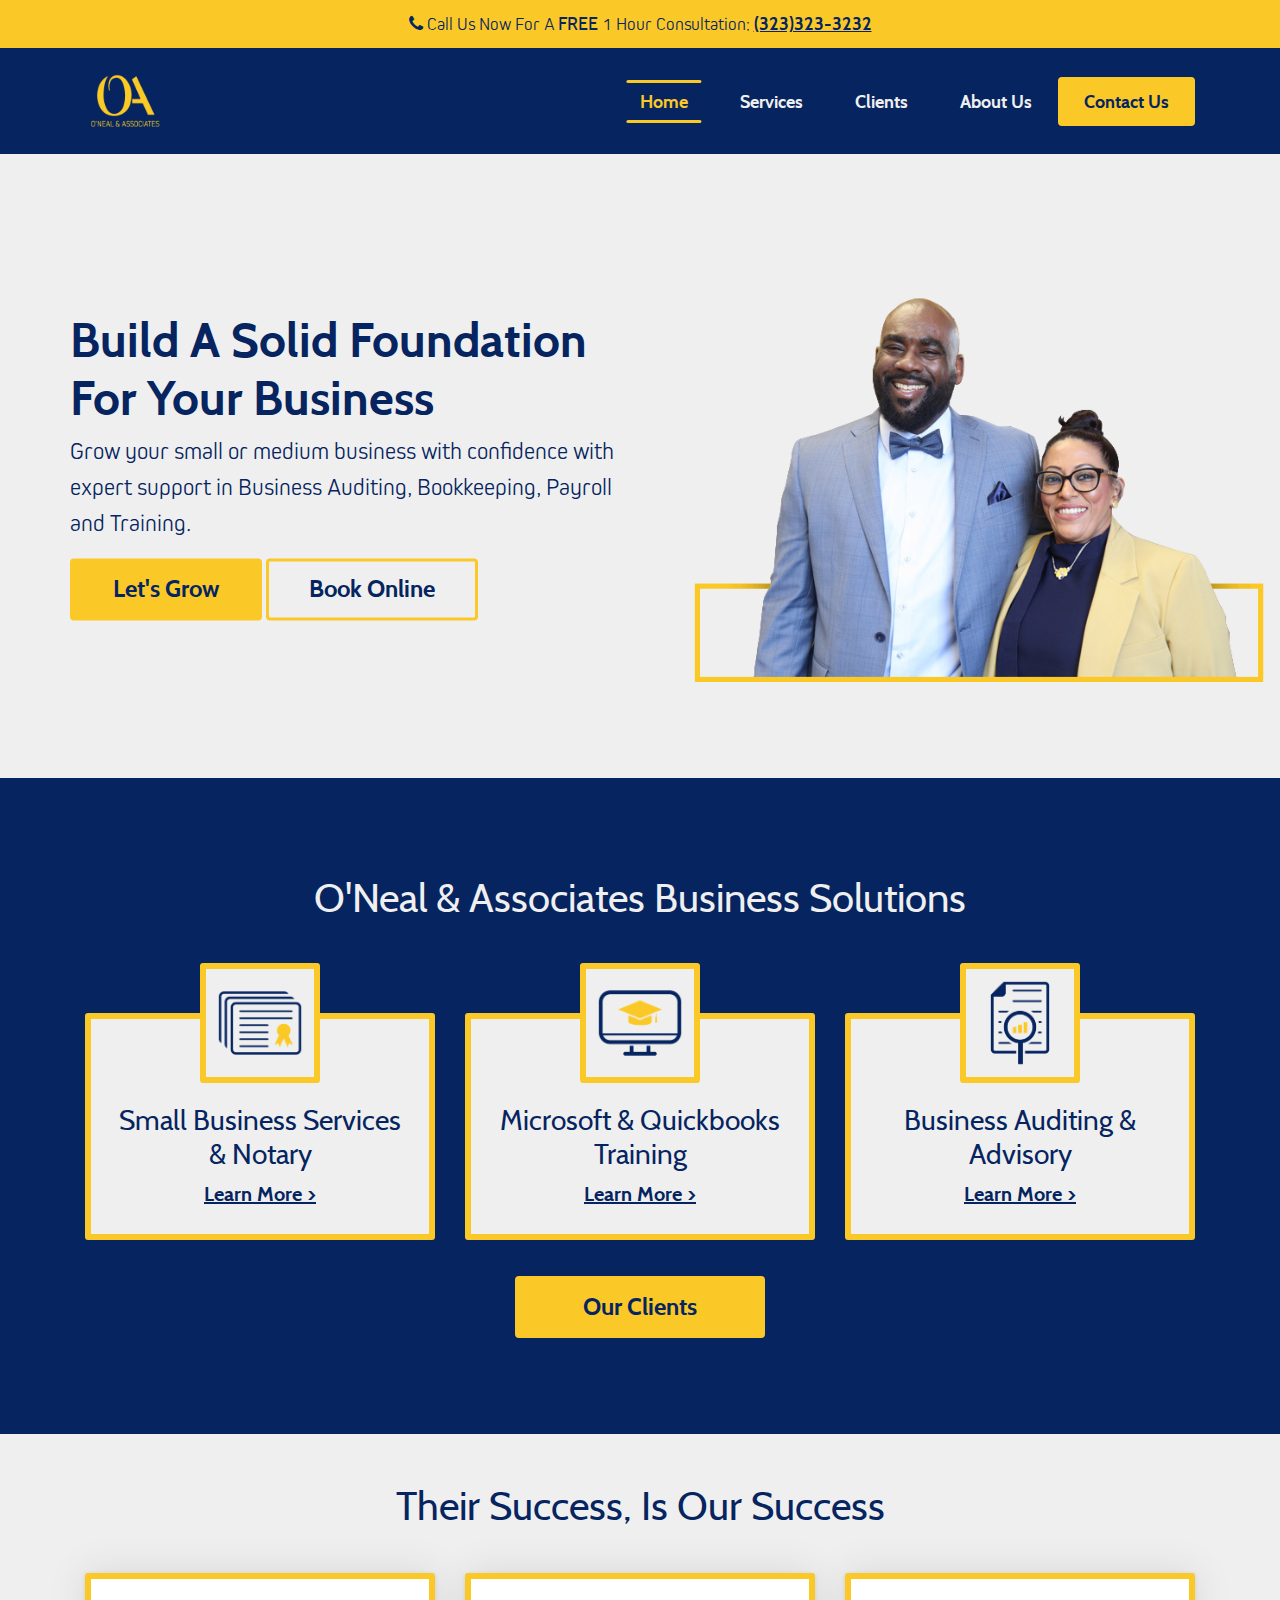
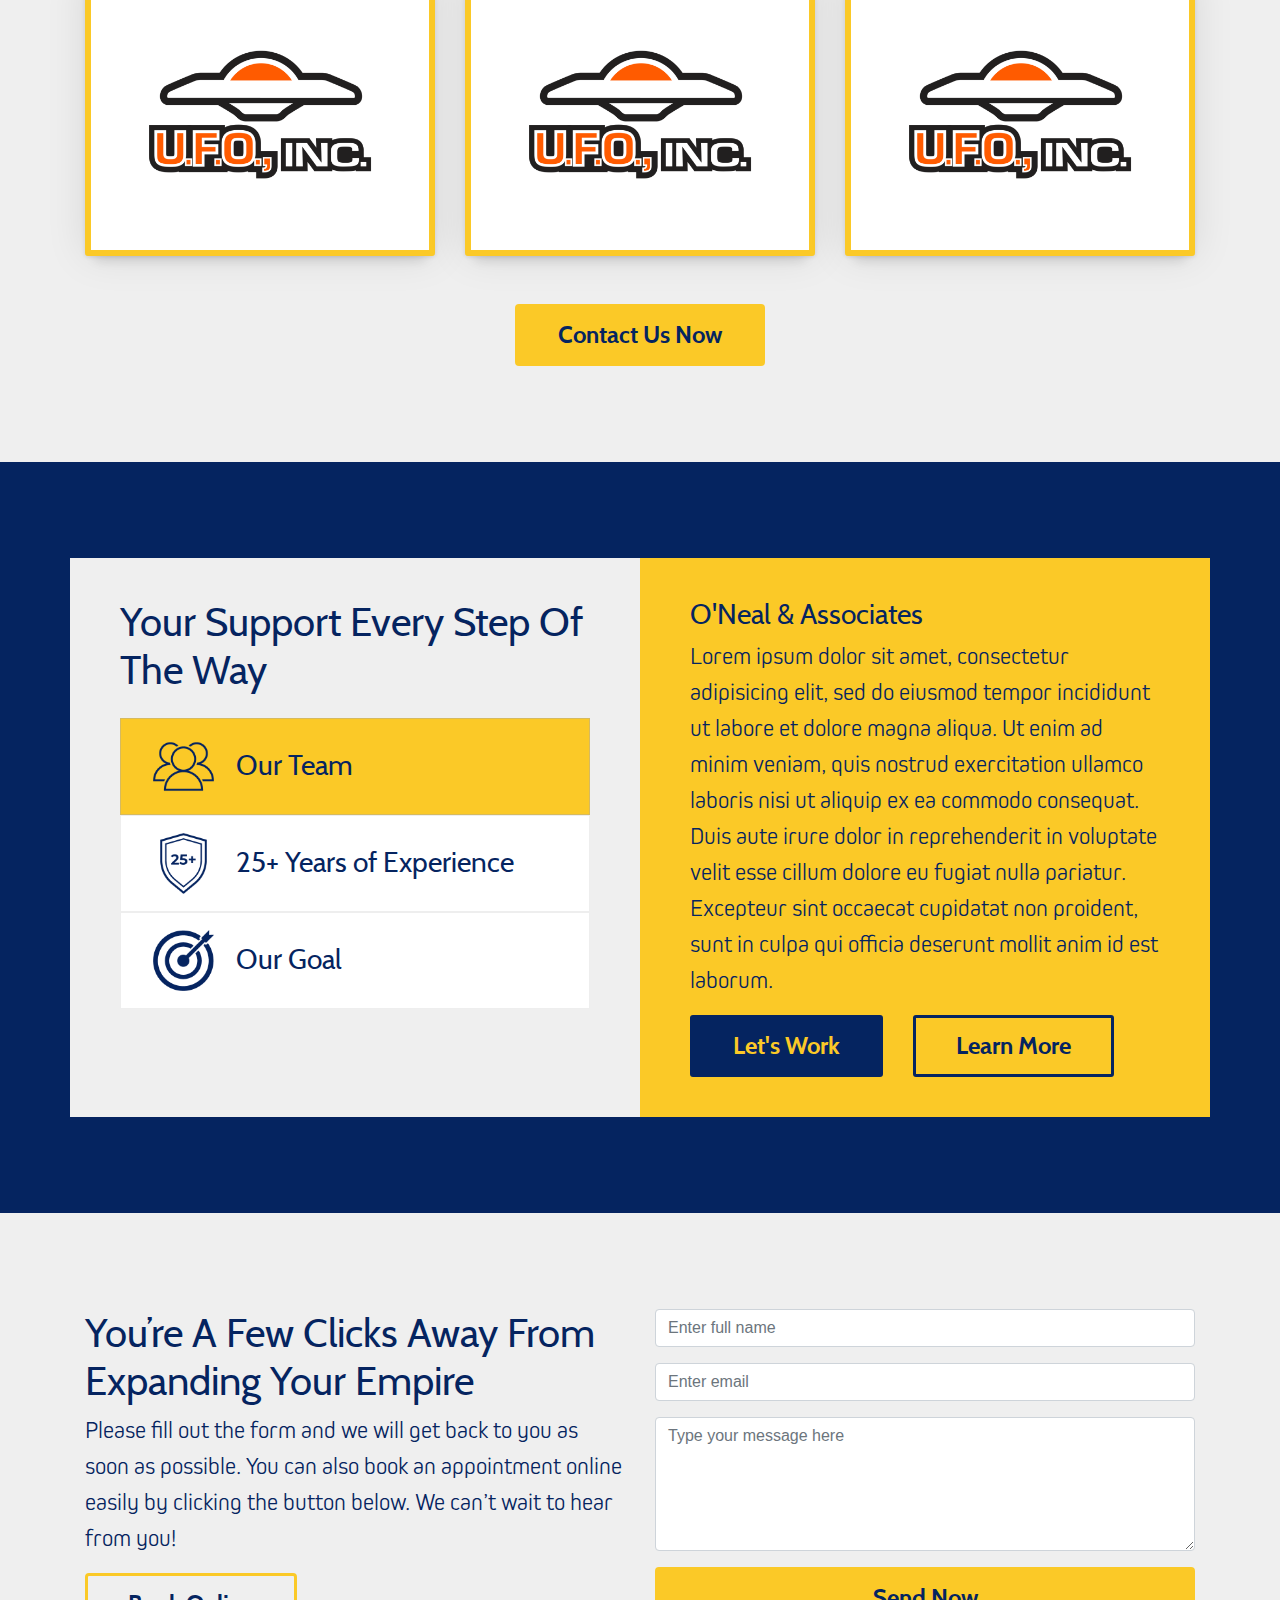
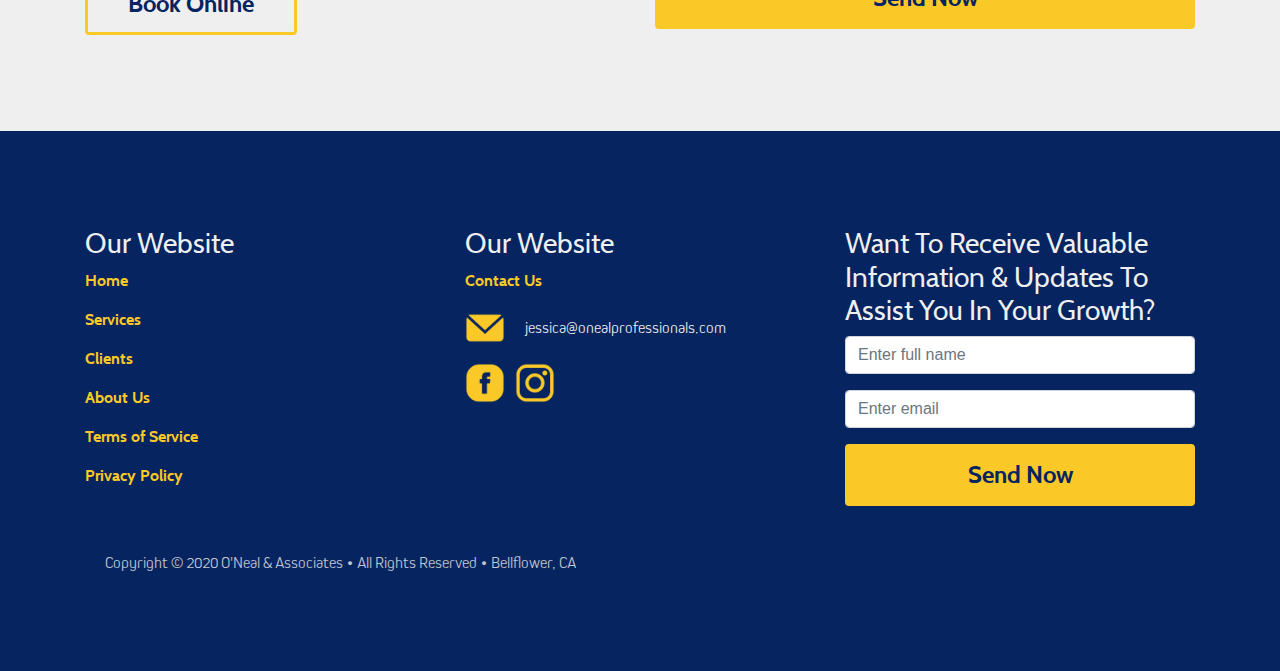
==== commit 7cbe6580: "more CSS updates for mobile devices" ====
--- a/index.html
+++ b/index.html
@@ -14,7 +14,8 @@
   <body>
     <header>
       <div id="CTA" class="brand-gold-bg">
-        <p>Call Us Now For A <span>FREE</span> 1 Hour Consultation: <a href="#">(323)323-3232</a></p>
+        <p class="desktop"><i class="fa fa-phone"></i>  Call Us Now For A <span>FREE</span> 1 Hour Consultation: <a href="#">(323)323-3232</a></p>
+        <p class="mobile"><i class="fa fa-phone"></i>  Call Now For A <span>FREE</span> 1 Hour Consultation: <br><a href="#">(323)323-3232</a></p>
       </div>
       <nav class="navbar navbar-expand-sm bg-dark">
         <div class="container">
@@ -136,7 +137,7 @@
         </div>
       </div>
     </section>
-    <section id="clients">
+    <section id="clients" class="desktop">
       <div class="container">
         <div class="row">
           <div class="col-md-12">
@@ -177,6 +178,62 @@
                   <p>Foam Fabrication Industry</p>
                   <a href="#">View Testimonials ></a>
                 </div>
+              </div>
+            </div>
+          </div>
+        </div>
+        <div class="row">
+          <div class="col-md-12">
+            <button type="button" name="button" class="btn btn-primary">Contact Us Now</button>
+          </div>
+        </div>
+      </div>
+    </section>
+    <section id="contactInfo" class="mobile">
+      <div class="container">
+        <div class="row">
+          <div class="col-md-12">
+            <h2>Their Success, Is Our Success</h2>
+          </div>
+        </div>
+        <div class="row">
+          <div class="col-md-3">
+            <div class="contactInfoBox">
+              <img src="imgs/ufo-inc-logo.png" alt="ufo-inc-logo">
+              <div class="infoBoxOverlay">
+                <h3>U.F.O, Inc</h3>
+                <h4>Foam Fabrication Industry</h4>
+                <a href="#">View Testimonials ></a>
+              </div>
+            </div>
+          </div>
+          <div class="col-md-3">
+            <div class="contactInfoBox">
+              <img src="imgs/ufo-inc-logo.png" alt="ufo-inc-logo">
+              <div class="infoBoxOverlay">
+                <h3>U.F.O, Inc</h3>
+                <h4>Foam Fabrication Industry</h4>
+                <a href="#">View Testimonials ></a>
+              </div>
+            </div>
+          </div>
+          <div class="col-md-3">
+            <div class="contactInfoBox">
+              <img src="imgs/ufo-inc-logo.png" alt="ufo-inc-logo">
+              <div class="infoBoxOverlay">
+                <h3>U.F.O, Inc</h3>
+                <h4>Foam Fabrication Industry</h4>
+                <a href="#">View Testimonials ></a>
+              </div>
+            </div>
+          </div>
+          <div class="col-md-3">
+            <div class="contactInfoBox">
+              <img src="imgs/ufo-inc-logo.png" alt="ufo-inc-logo">
+              <div class="infoBoxOverlay">
+                <h3>U.F.O, Inc</h3>
+                <h4>Foam Fabrication Industry</h4>
+                <a href="#">View Testimonials ></a>
               </div>
             </div>
           </div>
--- a/css/style.css
+++ b/css/style.css
@@ -1162,6 +1162,7 @@
     width: 80%;
   }
 }
+
 @media only screen and (max-width: 790px) {
 
   #atfServices {padding-top: 3em;}
@@ -1211,7 +1212,7 @@
 
   #atf .atfRight img {
     width: 100%;
-    padding-top: 2em;
+    padding-top: 4.5em;
     margin: 0px auto;
     display: block;
   }
@@ -1222,6 +1223,10 @@
 
   #atf .btnBox {
     text-align: center;
+  }
+
+  #about .col-md-6 {
+    background-color: rgba(239, 239, 239,0);
   }
 
   #services .serviceBox {
@@ -1237,6 +1242,42 @@
   #clients .clientBox {
     margin-bottom: 3em;
     width: 90%;
+  }
+
+  #contactInfo.mobile .contactInfoBox {
+    width: 300px;
+  }
+
+  #contactInfo.mobile .contactInfoBox a {
+    color: var(--navy-text-color);
+    text-decoration: underline;
+    font-size: 18px;
+    transition: .2s;
+  }
+
+  #contactInfo.mobile .contactInfoBox h4 {
+    color: var(--navy-text-color);
+  }
+
+  #contactInfo.mobile .contactInfoBox .infoBoxOverlay {
+    padding-left: 10px;
+    padding-right: 10px;
+  }
+
+  #contactInfo.mobile .contactInfoBox img {width: 80%; padding-bottom: 0px;}
+
+  #contactInfo.mobile .contactInfoBox .infoBoxOverlay h3 {
+    padding-bottom: 5px;
+  }
+
+  #contactInfo.mobile .contactInfoBox a:hover {
+    opacity: .8;
+  }
+
+  #contactInfo.mobile button {
+    display: block;
+    margin: 0px auto;
+    width: 100%;
   }
 
   .teamAccordion {
@@ -1311,8 +1352,8 @@
   }
 
   #about .col-md-6 {
-    margin-right: 25px;
-    margin-left: 25px;
+    margin-right: 0px;
+    margin-left: 0px;
   }
 
   #contact h2 {
@@ -1346,6 +1387,22 @@
 
   #about .serviceContent {
     margin-bottom: 3em;
+  }
+
+  .carousel-control-next {
+    right: 0;
+    width: 70px;
+    height: 50px;
+    top: 105%;
+    background-color: var(--gold-bg-color);
+  }
+
+  .carousel-control-prev {
+    left: 0;
+    width: 70px;
+    height: 50px;
+    top: 105%;
+    background-color: var(--gold-bg-color);
   }
 
   #clients {
@@ -1384,6 +1441,11 @@
     color: var(--navy-text-color);
   }
 
+  .row {
+    margin-right: 0px;
+    margin-left: 0px;
+  }
+
   .modal-content {
     border-radius: 0px;
   }
@@ -1430,7 +1492,11 @@
     transform: translateY(0%);
   }
 
-  #aboutContent #aboutContentBox p {text-align: center; padding-bottom: 10px;}
+  #aboutContent #aboutContentBox p {
+    text-align: center;
+    padding-bottom: 10px;
+    margin-top: 45px;
+  }
 
   #aboutContentBox button.btn.btn-primary {
     margin: 0px auto;
@@ -1454,7 +1520,11 @@
   .modal-header p {padding-left: 10px;}
 
   #contact {
-    padding-top: 3em;
+    padding-top: 6em;
+  }
+
+  #contact.navyBg {
+    padding-top: 1.5em;
   }
 
   #contactInfo .contactInfoBox {
@@ -1487,7 +1557,32 @@
     padding-bottom: 2.5em;
   }
 
+  button.btn.btn-primary, button.btn.btn-secondary {
+    width: 100%!important;
+  }
+
+  #atf {
+    padding-top: 1em;
+  }
+
+  #atf button {
+    width: 100%;
+  }
+
+  #atf button.btn.btn-primary {
+    margin-bottom: 1em;
+    margin-top: .5em;
+  }
+
+  #aboutNav {
+    padding: 20px;
+  }
+
   #clients .clientBox {
     width: 300px;
   }
 }
+
+@media only screen and (max-width: 500px) {
+  #aboutNav #teamAccordion .card-title h3 {font-size: 20px; padding-left: 10px;}
+}
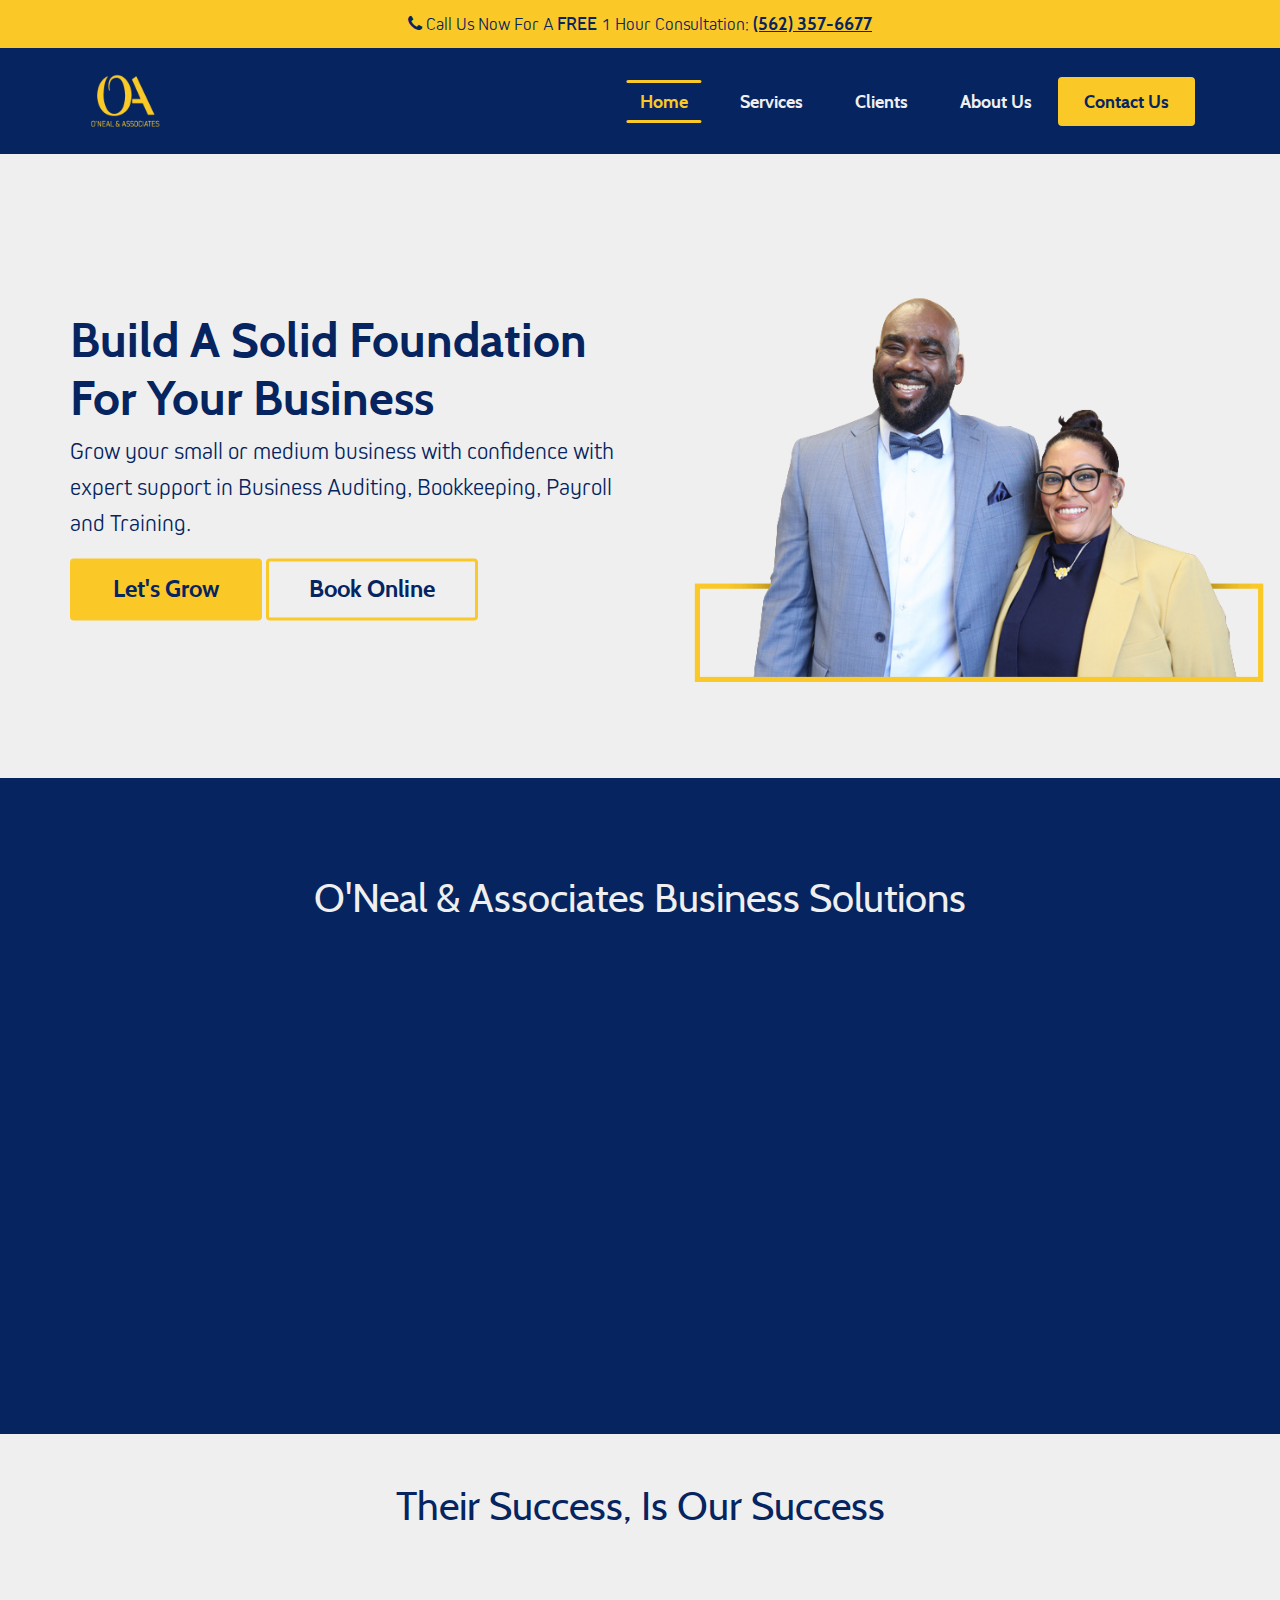
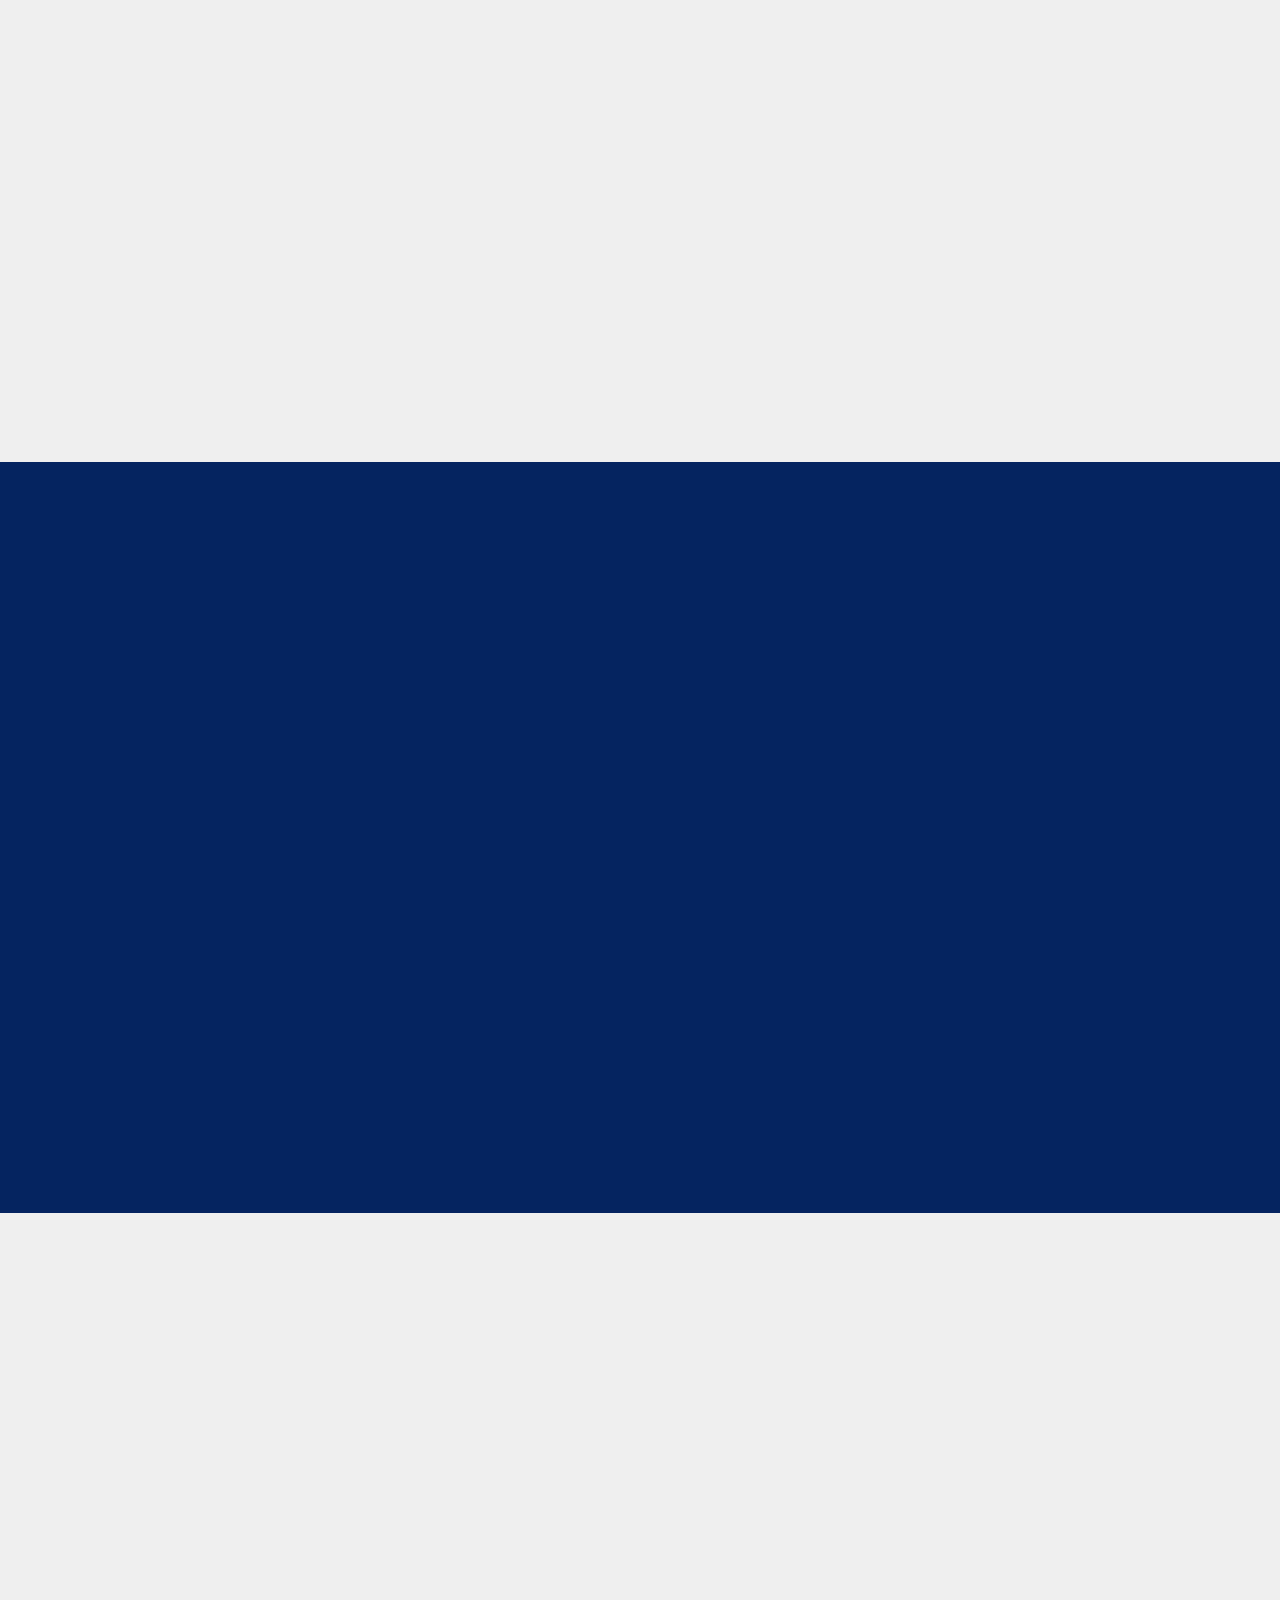
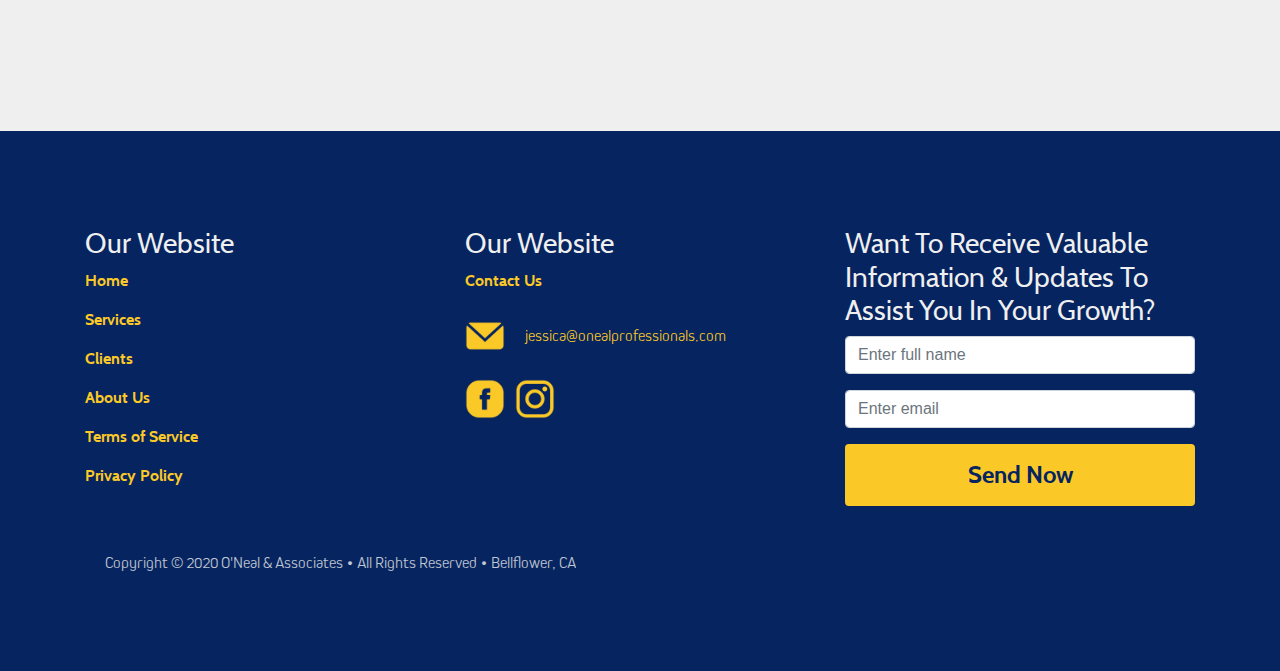
==== commit 44ecf17a: "updated css for mobile and added animate on scroll effects to elements for all devices" ====
--- a/index.html
+++ b/index.html
@@ -14,8 +14,8 @@
   <body>
     <header>
       <div id="CTA" class="brand-gold-bg">
-        <p class="desktop"><i class="fa fa-phone"></i>  Call Us Now For A <span>FREE</span> 1 Hour Consultation: <a href="#">(323)323-3232</a></p>
-        <p class="mobile"><i class="fa fa-phone"></i>  Call Now For A <span>FREE</span> 1 Hour Consultation: <br><a href="#">(323)323-3232</a></p>
+        <p class="desktop"><i class="fa fa-phone"></i>  Call Us Now For A <span>FREE</span> 1 Hour Consultation: <a href="tel:1-562-357-6677">(562) 357-6677</a></p>
+        <p class="mobile"><i class="fa fa-phone"></i>  Call Now For A <span>FREE</span> 1 Hour Consultation: <br><a href="tel:1-562-357-6677">(562) 357-6677</a></p>
       </div>
       <nav class="navbar navbar-expand-sm bg-dark">
         <div class="container">
@@ -59,11 +59,11 @@
       <div class="container">
         <div class="row">
           <div class="col-md-6">
-            <div class="atfLeft">
+            <div data-aos="fade-up" data-aos-duration="900" class="atfLeft">
               <h1>Build A Solid Foundation For Your Business</h1>
               <p>Grow your small or medium business with confidence with expert support in Business Auditing, Bookkeeping, Payroll and Training.</p>
               <div class="btnBox">
-                <a href="#">
+                <a href="contact-us.html">
                   <button type="button" name="button" class="btn btn-primary">Let's Grow</button>
                 </a>
                 <a href="#">
@@ -74,7 +74,7 @@
           </div>
           <div class="col-md-6">
             <div class="atfRight">
-              <img src="imgs/oneal-and-associates-founders.png" alt="oneal-and-associates-founders">
+              <img data-aos="fade-up" data-aos-duration="900" src="imgs/oneal-and-associates-founders.png" alt="oneal-and-associates-founders">
             </div>
           </div>
         </div>
@@ -89,11 +89,11 @@
         </div>
         <div id="serviceRow" class="row">
           <div class="col-md-4">
-            <div class="serviceBox">
+            <div data-aos="fade-up" class="serviceBox">
               <img src="imgs/small-business-notary-icon.png" alt="small-business-notary-icon">
               <h3>Small Business Services &amp; Notary</h3>
               <hr>
-              <a class="serviceLink" href="#">Learn More ></a>
+              <a class="serviceLink" href="services.html">Learn More ></a>
               <ul class="serviceText">
                 <li>Lorem ipsum dolor sit amet, consectetur adipisicing elit, sed do eiusmod tempor incididunt ut labore et dolore magna aliqua.</li>
                 <li>Lorem ipsum dolor sit amet, consectetur adipisicing elit, sed do eiusmod tempor incididunt ut labore et dolore magna aliqua.</li>
@@ -102,11 +102,11 @@
             </div>
           </div>
           <div class="col-md-4">
-            <div class="serviceBox">
+            <div data-aos="fade-up" class="serviceBox">
               <img src="imgs/microsoft-and-quickbooks-training-icon.png" alt="microsoft-and-quickbooks-training-icon">
               <h3>Microsoft &amp; Quickbooks Training</h3>
               <hr>
-              <a class="serviceLink" href="#">Learn More ></a>
+              <a class="serviceLink" href="services.html">Learn More ></a>
               <ul class="serviceText">
                 <li>Lorem ipsum dolor sit amet, consectetur adipisicing elit, sed do eiusmod tempor incididunt ut labore et dolore magna aliqua.</li>
                 <li>Lorem ipsum dolor sit amet, consectetur adipisicing elit, sed do eiusmod tempor incididunt ut labore et dolore magna aliqua.</li>
@@ -115,11 +115,11 @@
             </div>
           </div>
           <div class="col-md-4">
-            <div class="serviceBox endBox">
+            <div data-aos="fade-up" class="serviceBox endBox">
               <img src="imgs/business-auditing-icon.png" alt="business-auditing-icon">
               <h3>Business Auditing &amp; Advisory</h3>
               <hr>
-              <a class="serviceLink" href="#">Learn More ></a>
+              <a class="serviceLink" href="services.html">Learn More ></a>
               <ul class="serviceText">
                 <li>Lorem ipsum dolor sit amet, consectetur adipisicing elit, sed do eiusmod tempor incididunt ut labore et dolore magna aliqua.</li>
                 <li>Lorem ipsum dolor sit amet, consectetur adipisicing elit, sed do eiusmod tempor incididunt ut labore et dolore magna aliqua.</li>
@@ -129,8 +129,8 @@
           </div>
         </div>
         <div class="row">
-          <div class="col-md-12">
-            <a href="#">
+          <div data-aos="fade-up" data-aos-duration="900" class="col-md-12">
+            <a href="clients.html">
               <button type="button" name="button" class="btn btn-primary">Our Clients</button>
             </a>
           </div>
@@ -144,7 +144,7 @@
             <h2>Their Success, Is Our Success</h2>
           </div>
         </div>
-        <div class="row">
+        <div data-aos="fade-up" data-aos-duration="900" class="row">
           <div class="col-md-4">
             <div class="clientBox">
               <img src="imgs/ufo-inc-logo.png" alt="ufo-inc-logo">
@@ -152,7 +152,7 @@
                 <div class="clientBoxOverlayCont">
                   <h3>U.F.O, Inc</h3>
                   <p>Foam Fabrication Industry</p>
-                  <a href="#">View Testimonials ></a>
+                  <a href="clients.html">View Testimonials ></a>
                 </div>
               </div>
             </div>
@@ -164,7 +164,7 @@
                 <div class="clientBoxOverlayCont">
                   <h3>U.F.O, Inc</h3>
                   <p>Foam Fabrication Industry</p>
-                  <a href="#">View Testimonials ></a>
+                  <a href="clients.html">View Testimonials ></a>
                 </div>
               </div>
             </div>
@@ -176,15 +176,17 @@
                 <div class="clientBoxOverlayCont">
                   <h3>U.F.O, Inc</h3>
                   <p>Foam Fabrication Industry</p>
-                  <a href="#">View Testimonials ></a>
+                  <a href="clients.html">View Testimonials ></a>
                 </div>
               </div>
             </div>
           </div>
         </div>
         <div class="row">
-          <div class="col-md-12">
-            <button type="button" name="button" class="btn btn-primary">Contact Us Now</button>
+          <div data-aos="fade-up" data-aos-duration="900" class="col-md-12">
+            <a href="contact-us.html">
+              <button type="button" name="button" class="btn btn-primary">Contact Us Now</button>
+            </a>
           </div>
         </div>
       </div>
@@ -198,49 +200,51 @@
         </div>
         <div class="row">
           <div class="col-md-3">
-            <div class="contactInfoBox">
+            <div data-aos="fade-up" data-aos-duration="900" class="contactInfoBox">
               <img src="imgs/ufo-inc-logo.png" alt="ufo-inc-logo">
               <div class="infoBoxOverlay">
                 <h3>U.F.O, Inc</h3>
                 <h4>Foam Fabrication Industry</h4>
-                <a href="#">View Testimonials ></a>
+                <a href="clients.html">View Testimonials ></a>
               </div>
             </div>
           </div>
           <div class="col-md-3">
-            <div class="contactInfoBox">
+            <div data-aos="fade-up" data-aos-duration="900" class="contactInfoBox">
               <img src="imgs/ufo-inc-logo.png" alt="ufo-inc-logo">
               <div class="infoBoxOverlay">
                 <h3>U.F.O, Inc</h3>
                 <h4>Foam Fabrication Industry</h4>
-                <a href="#">View Testimonials ></a>
+                <a href="clients.html">View Testimonials ></a>
               </div>
             </div>
           </div>
           <div class="col-md-3">
-            <div class="contactInfoBox">
+            <div data-aos="fade-up" data-aos-duration="900" class="contactInfoBox">
               <img src="imgs/ufo-inc-logo.png" alt="ufo-inc-logo">
               <div class="infoBoxOverlay">
                 <h3>U.F.O, Inc</h3>
                 <h4>Foam Fabrication Industry</h4>
-                <a href="#">View Testimonials ></a>
+                <a href="clients.html">View Testimonials ></a>
               </div>
             </div>
           </div>
           <div class="col-md-3">
-            <div class="contactInfoBox">
+            <div data-aos="fade-up" data-aos-duration="900" class="contactInfoBox">
               <img src="imgs/ufo-inc-logo.png" alt="ufo-inc-logo">
               <div class="infoBoxOverlay">
                 <h3>U.F.O, Inc</h3>
                 <h4>Foam Fabrication Industry</h4>
-                <a href="#">View Testimonials ></a>
-              </div>
-            </div>
-          </div>
-        </div>
-        <div class="row">
-          <div class="col-md-12">
-            <button type="button" name="button" class="btn btn-primary">Contact Us Now</button>
+                <a href="clients.html">View Testimonials ></a>
+              </div>
+            </div>
+          </div>
+        </div>
+        <div class="row">
+          <div class="col-md-12">
+            <a href="contact-us.html">
+              <button type="button" name="button" class="btn btn-primary">Contact Us Now</button>
+            </a>
           </div>
         </div>
       </div>
@@ -252,7 +256,7 @@
             <h2 class="mobile">Your Support Every Step Of The Way</h2>
           </div>
         </div>
-        <div class="row">
+        <div data-aos="fade-up" data-aos-duration="900" class="row">
           <div id="aboutNav" class="col-md-6 navyText">
             <h2 class="desktop">Your Support Every Step Of The Way</h2>
             <div id="teamAccordion" class="teamAccordion">
@@ -267,10 +271,10 @@
                     <div class="aboutContent">
                       <h3>O'Neal &amp Associates</h3>
                       <p>Lorem ipsum dolor sit amet, consectetur adipisicing elit, sed do eiusmod tempor incididunt ut labore et dolore magna aliqua. Ut enim ad minim veniam, quis nostrud exercitation ullamco laboris nisi ut aliquip ex ea commodo consequat. Duis aute irure dolor in reprehenderit in voluptate velit esse cillum dolore eu fugiat nulla pariatur. Excepteur sint occaecat cupidatat non proident, sunt in culpa qui officia deserunt mollit anim id est laborum.</p>
-                      <a href="#">
+                      <a href="contact-us.html">
                         <button type="button" name="button" class="btn btn-primary">Let's Work</button>
                       </a>
-                      <a href="#">
+                      <a href="about-us.html">
                         <button type="button" name="button" class="btn btn-secondary">Learn More</button>
                       </a>
                     </div>
@@ -285,10 +289,10 @@
                     <div class="aboutContent">
                       <h3>25+ Years of Experience</h3>
                       <p>Lorem ipsum dolor sit amet, consectetur adipisicing elit, sed do eiusmod tempor incididunt ut labore et dolore magna aliqua. Ut enim ad minim veniam, quis nostrud exercitation ullamco laboris nisi ut aliquip ex ea commodo consequat. Duis aute irure dolor in reprehenderit in voluptate velit esse cillum dolore eu fugiat nulla pariatur. Excepteur sint occaecat cupidatat non proident, sunt in culpa qui officia deserunt mollit anim id est laborum.</p>
-                      <a href="#">
+                      <a href="contact-us.html">
                         <button type="button" name="button" class="btn btn-primary">Let's Work</button>
                       </a>
-                      <a href="#">
+                      <a href="about-us.html">
                         <button type="button" name="button" class="btn btn-secondary">Learn More</button>
                       </a>
                     </div>
@@ -303,10 +307,10 @@
                     <div class="aboutContent">
                       <h3>Our Goal</h3>
                       <p>Lorem ipsum dolor sit amet, consectetur adipisicing elit, sed do eiusmod tempor incididunt ut labore et dolore magna aliqua. Ut enim ad minim veniam, quis nostrud exercitation ullamco laboris nisi ut aliquip ex ea commodo consequat. Duis aute irure dolor in reprehenderit in voluptate velit esse cillum dolore eu fugiat nulla pariatur. Excepteur sint occaecat cupidatat non proident, sunt in culpa qui officia deserunt mollit anim id est laborum.</p>
-                      <a href="#">
+                      <a href="contact-us.html">
                         <button type="button" name="button" class="btn btn-primary">Let's Work</button>
                       </a>
-                      <a href="#">
+                      <a href="about-us.html">
                         <button type="button" name="button" class="btn btn-secondary">Learn More</button>
                       </a>
                     </div>
@@ -332,30 +336,30 @@
             <div id="team" class="aboutContent">
               <h3>O'Neal &amp Associates</h3>
               <p>Lorem ipsum dolor sit amet, consectetur adipisicing elit, sed do eiusmod tempor incididunt ut labore et dolore magna aliqua. Ut enim ad minim veniam, quis nostrud exercitation ullamco laboris nisi ut aliquip ex ea commodo consequat. Duis aute irure dolor in reprehenderit in voluptate velit esse cillum dolore eu fugiat nulla pariatur. Excepteur sint occaecat cupidatat non proident, sunt in culpa qui officia deserunt mollit anim id est laborum.</p>
-              <a href="#">
+              <a href="contact-us.html">
                 <button type="button" name="button" class="btn btn-primary navyBtn">Let's Work</button>
               </a>
-              <a href="#">
+              <a href="contact-us.html">
                 <button type="button" name="button" class="btn btn-secondary navyBtn2">Learn More</button>
               </a>
             </div>
             <div id="experience" class="aboutContent">
               <h3>25+ Years of Experience</h3>
               <p>Lorem ipsum dolor sit amet, consectetur adipisicing elit, sed do eiusmod tempor incididunt ut labore et dolore magna aliqua. Ut enim ad minim veniam, quis nostrud exercitation ullamco laboris nisi ut aliquip ex ea commodo consequat. Duis aute irure dolor in reprehenderit in voluptate velit esse cillum dolore eu fugiat nulla pariatur. Excepteur sint occaecat cupidatat non proident, sunt in culpa qui officia deserunt mollit anim id est laborum.</p>
-              <a href="#">
+              <a href="contact-us.html">
                 <button type="button" name="button" class="btn btn-primary navyBtn">Let's Work</button>
               </a>
-              <a href="#">
+              <a href="contact-us.html">
                 <button type="button" name="button" class="btn btn-secondary navyBtn2">Learn More</button>
               </a>
             </div>
             <div id="goals" class="aboutContent">
               <h3>Our Goal</h3>
               <p>Lorem ipsum dolor sit amet, consectetur adipisicing elit, sed do eiusmod tempor incididunt ut labore et dolore magna aliqua. Ut enim ad minim veniam, quis nostrud exercitation ullamco laboris nisi ut aliquip ex ea commodo consequat. Duis aute irure dolor in reprehenderit in voluptate velit esse cillum dolore eu fugiat nulla pariatur. Excepteur sint occaecat cupidatat non proident, sunt in culpa qui officia deserunt mollit anim id est laborum.</p>
-              <a href="#">
+              <a href="contact-us.html">
                 <button type="button" name="button" class="btn btn-primary navyBtn">Let's Work</button>
               </a>
-              <a href="#">
+              <a href="contact-us.html">
                 <button type="button" name="button" class="btn btn-secondary navyBtn2">Learn More</button>
               </a>
             </div>
@@ -366,7 +370,7 @@
     <section id="contact">
       <div class="container">
         <div class="row">
-          <div class="col-md-6">
+          <div data-aos="fade-up" data-aos-duration="900" class="col-md-6">
             <h2>You’re A Few Clicks Away  From Expanding Your Empire</h2>
             <p>Please fill out the form and we will get back to you as soon as possible. You can also book an appointment online easily by clicking the button below. We can’t wait to hear from you!</p>
@@ -374,7 +378,7 @@
               <button type="button" name="button" class="btn btn-secondary">Book Online</button>
             </a>
           </div>
-          <div class="col-md-6">
+          <div data-aos="fade-up" data-aos-duration="900" class="col-md-6">
             <form action="">
               <div class="form-group">
                 <label class="sr-only" for="name">Full Name:</label>
@@ -427,8 +431,11 @@
                 <a href="contact-us.html">Contact Us</a>
               </li>
               <li>
-                <img src="imgs/gold-email-icon.png" alt="gold-email-icon">
-                <p>jessica@onealprofessionals.com</p>
+                <a href="mailto:jessica@onealprofessionals.com">
+                  <img src="imgs/gold-email-icon.png" alt="gold-email-icon">
+                  <p>jessica@onealprofessionals.com</p>
+                </a>
+
               </li>
               <li id="socialFooter">
                 <a href="#">
@@ -460,6 +467,11 @@
             <p id="copyright">Copyright &copy; 2020 O'Neal &amp; Associates • All Rights Reserved • Bellflower, CA</p>
           </div>
         </div>
+      </div>
+      <div id="backToTop" class="mobile">
+        <a href="#CTA">
+          <p>Back To Top  <i style="color: var(--gold-bg-color)" class="fa fa-arrow-up"></i></p>
+        </a>
       </div>
     </footer>
     <!-- jQuery library -->
--- a/css/style.css
+++ b/css/style.css
@@ -353,6 +353,14 @@
   color: var(--navy-bg-color);
 }
 
+#backToTop {
+  background-color: #031c4c;
+  margin-top: 4em;
+
+}
+
+#backToTop p {padding: 1.5em 0em;}
+
 /*-----
 Home CSS
 -------*/
@@ -700,6 +708,35 @@
   opacity: .8;
 }
 
+.mailto-link {
+	position: relative;
+	padding: 8px 0;
+  display: flex;
+}
+.mailto-message {
+	top: 1px;
+	left: 50%;
+	margin-bottom: -5px;
+	transform: translate(-50%, -100%);
+	position: absolute;
+	display: none;
+	width: auto;
+	white-space: nowrap;
+	font-size: 12px;
+	background-color: black;
+	color: white!important;
+	padding: 2px 6px;
+	border-radius: 2px;
+	&:after {
+		content: '';
+	}
+}
+.mailto-link:hover .mailto-message,
+.mailto-link:focus .mailto-message,
+.mailto-link:focus-within .mailto-message {
+	display: block;
+}
+
 /*-----
 Services CSS
 -------*/
@@ -1124,13 +1161,27 @@
 
 .contactInfoBox h3, .contactInfoBox span {
   color: var(--navy-text-color);
+  /* display: block; */
+  margin: 0px auto;
+}
+
+.contactInfoBox span {
+  font-family: kiro-light;
+  src: url(../fonts/Kiro-Light.otf);
+  font-weight: light;
+}
+
+.contactInfoBox .infoBoxOverlay a {
+  font-family: kiro-light;
+  src: url(../fonts/Kiro-Light.otf);
+  font-weight: light;
 }
 
 .contactInfoBox .infoBoxOverlay {
   background-color: var(--gold-bg-color);
   position: absolute;
   width: 100%;
-  padding: 20px;
+  padding: 20px 10px;
   left: 0px;
   bottom: -100%;
   transition: .2s;
@@ -1347,6 +1398,10 @@
 
   .teamAccordion .aboutContent button.btn.btn-primary {margin-bottom: 20px;}
 
+  footer {
+    padding-bottom: 0em;
+  }
+
   #about .aboutList, #about #aboutInfo {
     display: none;
   }
@@ -1383,6 +1438,12 @@
   footer ul li {
     text-align: center;
     display: block;
+  }
+
+  footer a.mailto-link {
+    text-align: center;
+    margin: 0px auto;
+    display: inline-flex;
   }
 
   #about .serviceContent {
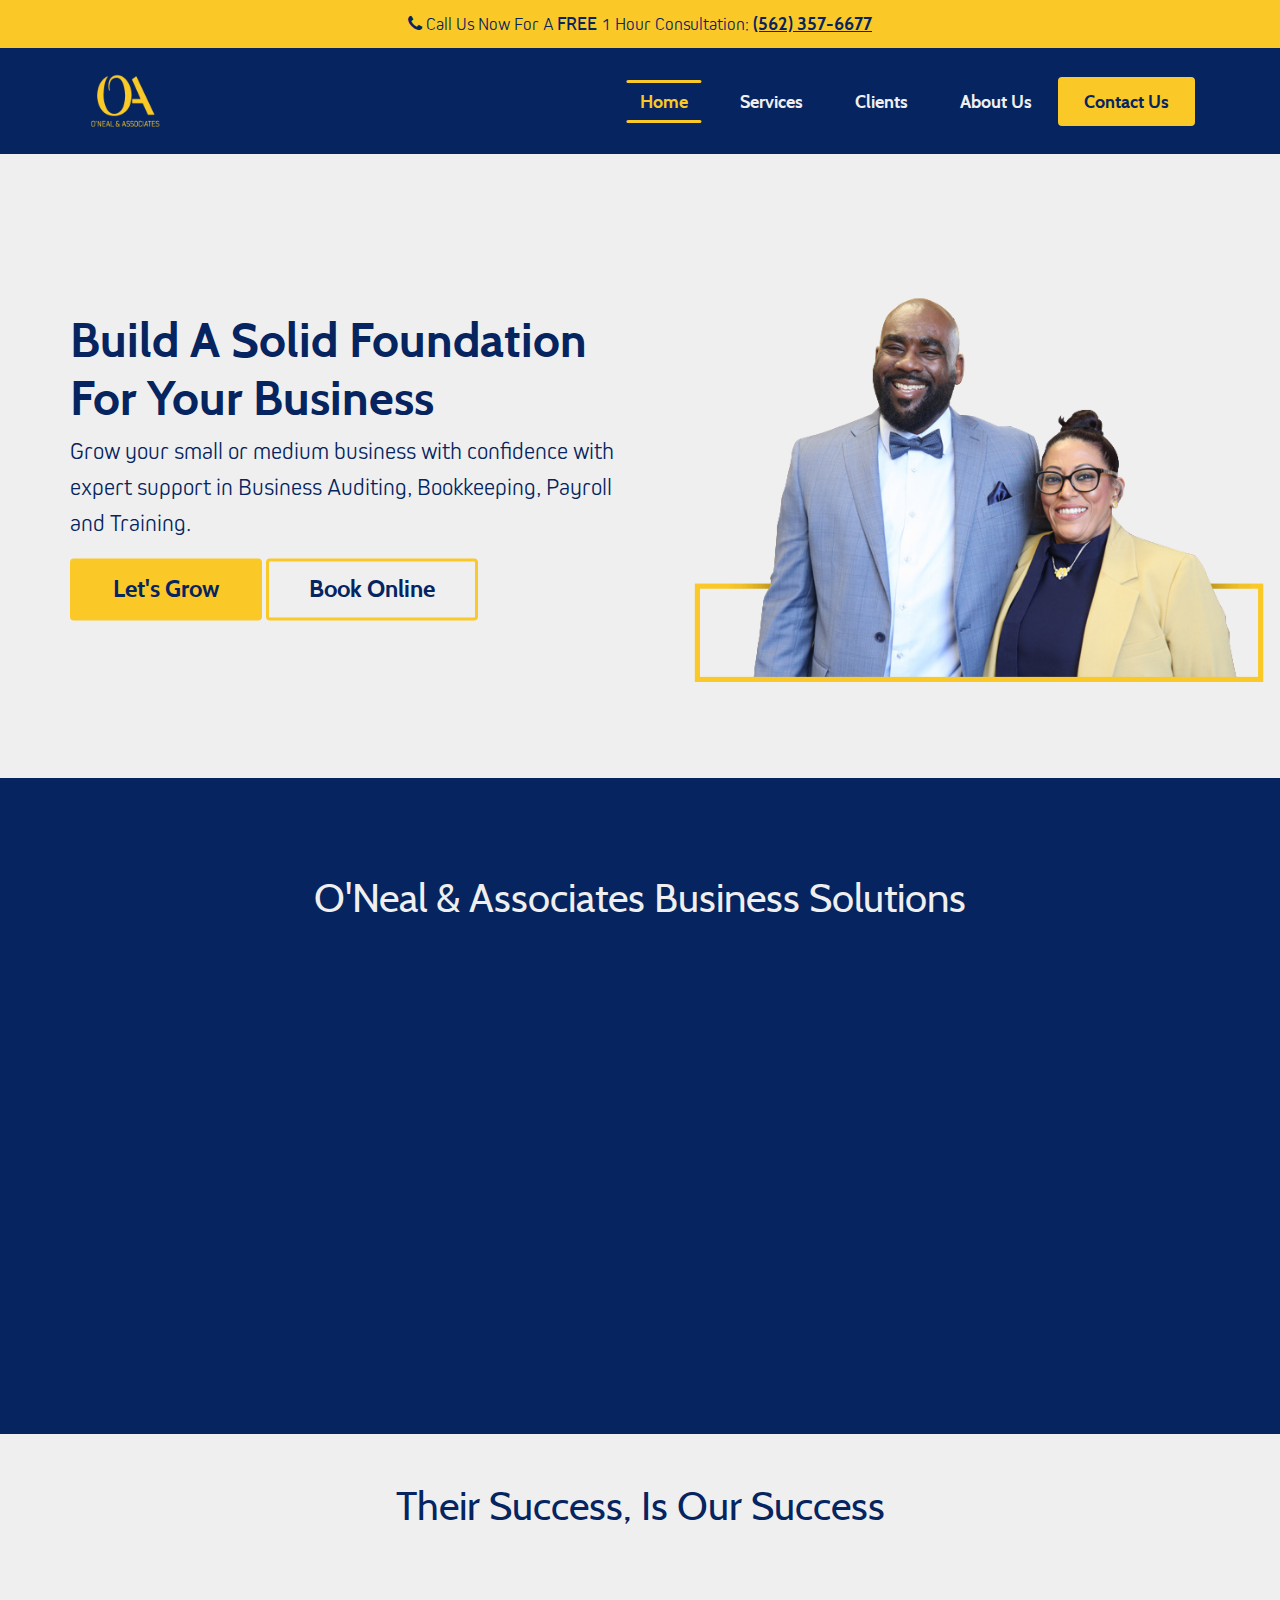
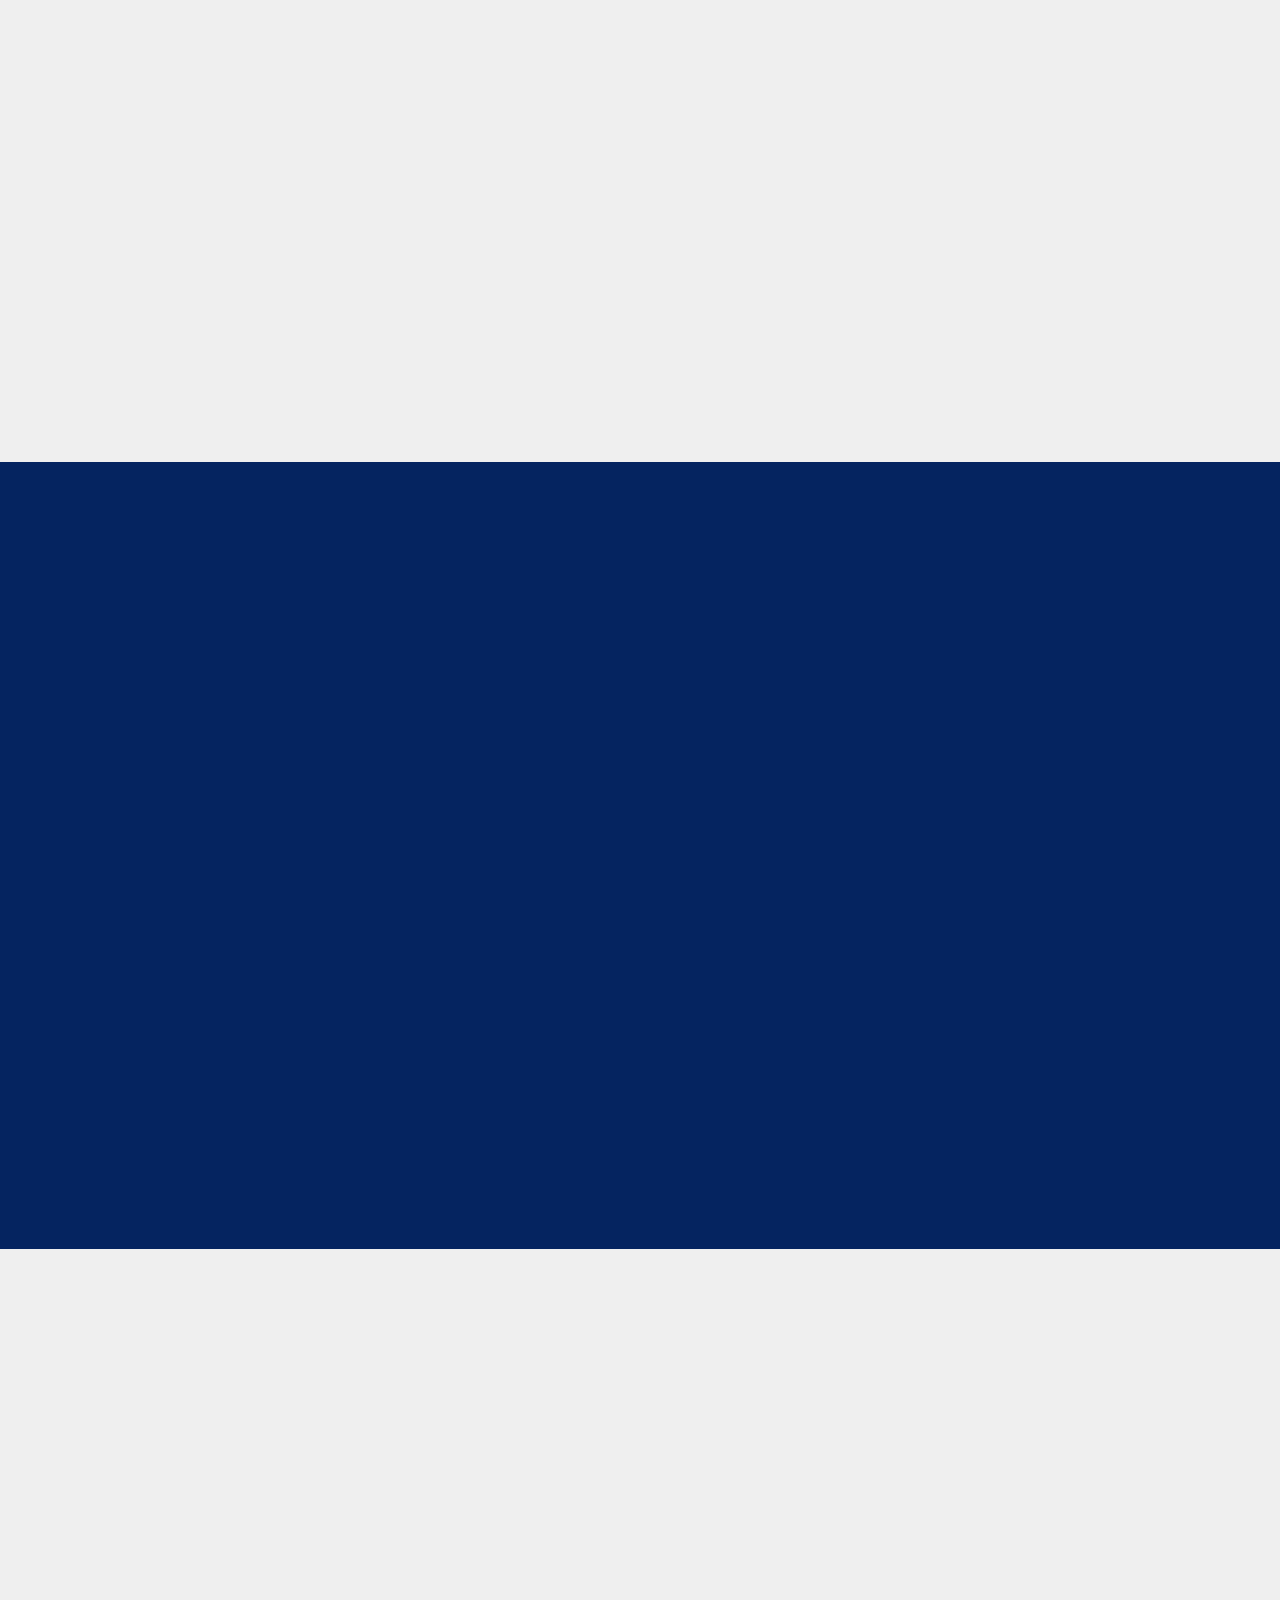
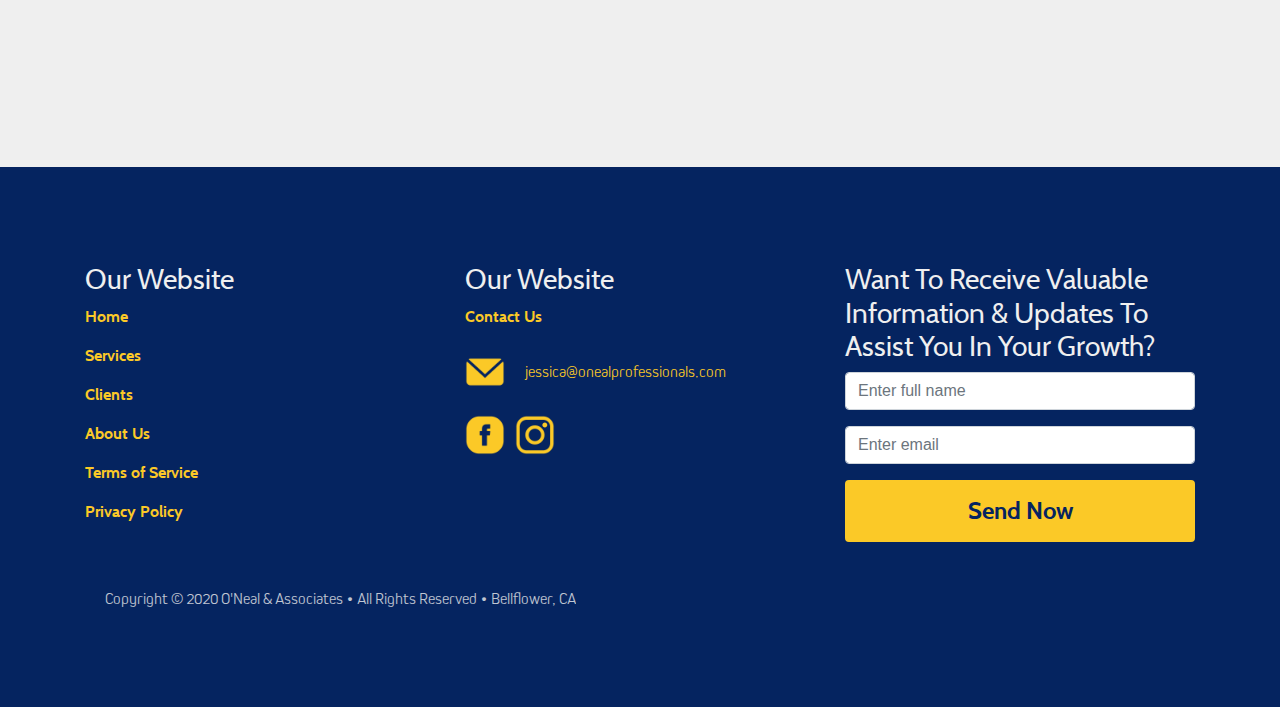
==== commit c604c9af: "updated images, some of the copy, and modal issue" ====
--- a/index.html
+++ b/index.html
@@ -95,9 +95,19 @@
               <hr>
               <a class="serviceLink" href="services.html">Learn More ></a>
               <ul class="serviceText">
-                <li>Lorem ipsum dolor sit amet, consectetur adipisicing elit, sed do eiusmod tempor incididunt ut labore et dolore magna aliqua.</li>
-                <li>Lorem ipsum dolor sit amet, consectetur adipisicing elit, sed do eiusmod tempor incididunt ut labore et dolore magna aliqua.</li>
-                <li>Lorem ipsum dolor sit amet, consectetur adipisicing elit, sed do eiusmod tempor incididunt ut labore et dolore magna aliqua.</li>
+                <li>Member of the American Institute of  Professional Bookkeepers</li>
+                <li>Member of the National Notary Association</li>
+                <li>Notary Available On-Site &amp; for Mobile Service</li>
+                <li>Prepare Small Claims Forms &amp; Filing</li>
+                <li>Prepare and File business docs</li>
+                <li>Apply for EIN's and Resale Permits</li>
+                <li>Small Business Bookkeeping</li>
+                <li>Payroll Processing</li>
+                <li>Sales & Use Tax Filing</li>
+                <li>Living Wills & Trust</li>
+                <li>English & Spanish Translations</li>
+                <li>Paralegal Services</li>
+                <li>Travel Consent Letter</li>
               </ul>
             </div>
           </div>
@@ -108,9 +118,11 @@
               <hr>
               <a class="serviceLink" href="services.html">Learn More ></a>
               <ul class="serviceText">
-                <li>Lorem ipsum dolor sit amet, consectetur adipisicing elit, sed do eiusmod tempor incididunt ut labore et dolore magna aliqua.</li>
-                <li>Lorem ipsum dolor sit amet, consectetur adipisicing elit, sed do eiusmod tempor incididunt ut labore et dolore magna aliqua.</li>
-                <li>Lorem ipsum dolor sit amet, consectetur adipisicing elit, sed do eiusmod tempor incididunt ut labore et dolore magna aliqua.</li>
+                <li>Your organization thrives with well trained team members</li>
+                <li>Providing them with the necessary tools for success, is a win-win</li>
+                <li>Whether its one on one training, or small groups training, we are here for you</li>
+                <li>We work around your schedule and your needs. On or Off site classes are available</li>
+                <li>We will conduct a Small Business Audit, and make recommendations that work for you</li>
               </ul>
             </div>
           </div>
@@ -121,9 +133,15 @@
               <hr>
               <a class="serviceLink" href="services.html">Learn More ></a>
               <ul class="serviceText">
-                <li>Lorem ipsum dolor sit amet, consectetur adipisicing elit, sed do eiusmod tempor incididunt ut labore et dolore magna aliqua.</li>
-                <li>Lorem ipsum dolor sit amet, consectetur adipisicing elit, sed do eiusmod tempor incididunt ut labore et dolore magna aliqua.</li>
-                <li>Lorem ipsum dolor sit amet, consectetur adipisicing elit, sed do eiusmod tempor incididunt ut labore et dolore magna aliqua.</li>
+                <li>Over 25 years experience</li>
+                <li>Accounting and Business Administration</li>
+                <li>We understand how important every dollar is</li>
+                <li>We analyze your current procedures</li>
+                <li>Determine if a small business audit is right for you</li>
+                <li>Review your current work flow process,</li>
+                <li>Recommend and help implement cost saving steps </li>
+                <li>Determine if you have any potential security risks, loopholes</li>
+                <li>Implement processes that improve your bottom line</li>
               </ul>
             </div>
           </div>
@@ -270,7 +288,7 @@
                   <div id="collapseOne" class="card-body collapse show" data-parent="#teamAccordion">
                     <div class="aboutContent">
                       <h3>O'Neal &amp Associates</h3>
-                      <p>Lorem ipsum dolor sit amet, consectetur adipisicing elit, sed do eiusmod tempor incididunt ut labore et dolore magna aliqua. Ut enim ad minim veniam, quis nostrud exercitation ullamco laboris nisi ut aliquip ex ea commodo consequat. Duis aute irure dolor in reprehenderit in voluptate velit esse cillum dolore eu fugiat nulla pariatur. Excepteur sint occaecat cupidatat non proident, sunt in culpa qui officia deserunt mollit anim id est laborum.</p>
+                      <p>We work with you to figure out exactly what services your business needs to run more efficiently. Once that is established, our consulting team can work with you to figure out how you can grow your business from where it is now to where you dream of taking it. We know that your business is running 24 hours a day, 365 days a year. So it's imperative you have help outside of the regular office hours. You can reach someone on our team for an emergency at any time of the day or night.</p>
                       <a href="contact-us.html">
                         <button type="button" name="button" class="btn btn-primary">Let's Work</button>
                       </a>
@@ -288,7 +306,7 @@
                   <div id="collapseTwo" class="card-body collapse" data-parent="#teamAccordion">
                     <div class="aboutContent">
                       <h3>25+ Years of Experience</h3>
-                      <p>Lorem ipsum dolor sit amet, consectetur adipisicing elit, sed do eiusmod tempor incididunt ut labore et dolore magna aliqua. Ut enim ad minim veniam, quis nostrud exercitation ullamco laboris nisi ut aliquip ex ea commodo consequat. Duis aute irure dolor in reprehenderit in voluptate velit esse cillum dolore eu fugiat nulla pariatur. Excepteur sint occaecat cupidatat non proident, sunt in culpa qui officia deserunt mollit anim id est laborum.</p>
+                      <p>With over 25 years of experience, O'Neal &amp; Associates is prepared to solve the problems your business may be facing. Our expert solutions in Accounting, Bookkeeping &amp; Training are exactly what you need to grow your business with confidence. The key to our success has been our passion for what we do. Passion is not measured by papers hanging on a wall. Passion is measured by actual proof of goals set and goals met. Ready to build together towards meeting your goals?</p>
                       <a href="contact-us.html">
                         <button type="button" name="button" class="btn btn-primary">Let's Work</button>
                       </a>
@@ -306,7 +324,7 @@
                   <div id="collapseThree" class="card-body collapse" data-parent="#teamAccordion">
                     <div class="aboutContent">
                       <h3>Our Goal</h3>
-                      <p>Lorem ipsum dolor sit amet, consectetur adipisicing elit, sed do eiusmod tempor incididunt ut labore et dolore magna aliqua. Ut enim ad minim veniam, quis nostrud exercitation ullamco laboris nisi ut aliquip ex ea commodo consequat. Duis aute irure dolor in reprehenderit in voluptate velit esse cillum dolore eu fugiat nulla pariatur. Excepteur sint occaecat cupidatat non proident, sunt in culpa qui officia deserunt mollit anim id est laborum.</p>
+                      <p>We are a small business support team that loves working with small (less than 10) micro and mom & pop stores and businesses. Our goal is to help as many small business owners get a solid foundation for growth. Just like building a house, if your business does not have a solid foundation for support, your business will not last long. By working with O'Neal &amp; Associates, you won't ever have to worry about your business not having the support it needs to strive.</p>
                       <a href="contact-us.html">
                         <button type="button" name="button" class="btn btn-primary">Let's Work</button>
                       </a>
@@ -335,7 +353,7 @@
           <div id="aboutInfo" class="col-md-6 goldBg">
             <div id="team" class="aboutContent">
               <h3>O'Neal &amp Associates</h3>
-              <p>Lorem ipsum dolor sit amet, consectetur adipisicing elit, sed do eiusmod tempor incididunt ut labore et dolore magna aliqua. Ut enim ad minim veniam, quis nostrud exercitation ullamco laboris nisi ut aliquip ex ea commodo consequat. Duis aute irure dolor in reprehenderit in voluptate velit esse cillum dolore eu fugiat nulla pariatur. Excepteur sint occaecat cupidatat non proident, sunt in culpa qui officia deserunt mollit anim id est laborum.</p>
+              <p>We work with you to figure out exactly what services your business needs to run more efficiently. Once that is established, our consulting team can work with you to figure out how you can grow your business from where it is now to where you dream of taking it. We know that your business is running 24 hours a day, 365 days a year. So it's imperative you have help outside of the regular office hours. You can reach someone on our team for an emergency at any time of the day or night.</p>
               <a href="contact-us.html">
                 <button type="button" name="button" class="btn btn-primary navyBtn">Let's Work</button>
               </a>
@@ -345,7 +363,7 @@
             </div>
             <div id="experience" class="aboutContent">
               <h3>25+ Years of Experience</h3>
-              <p>Lorem ipsum dolor sit amet, consectetur adipisicing elit, sed do eiusmod tempor incididunt ut labore et dolore magna aliqua. Ut enim ad minim veniam, quis nostrud exercitation ullamco laboris nisi ut aliquip ex ea commodo consequat. Duis aute irure dolor in reprehenderit in voluptate velit esse cillum dolore eu fugiat nulla pariatur. Excepteur sint occaecat cupidatat non proident, sunt in culpa qui officia deserunt mollit anim id est laborum.</p>
+              <p>With over 25 years of experience, O'Neal &amp; Associates is prepared to solve the problems your business may be facing. Our expert solutions in Accounting, Bookkeeping &amp; Training are exactly what you need to grow your business with confidence. The key to our success has been our passion for what we do. Passion is not measured by papers hanging on a wall. Passion is measured by actual proof of goals set and goals met. Ready to build together towards meeting your goals?</p>
               <a href="contact-us.html">
                 <button type="button" name="button" class="btn btn-primary navyBtn">Let's Work</button>
               </a>
@@ -355,7 +373,7 @@
             </div>
             <div id="goals" class="aboutContent">
               <h3>Our Goal</h3>
-              <p>Lorem ipsum dolor sit amet, consectetur adipisicing elit, sed do eiusmod tempor incididunt ut labore et dolore magna aliqua. Ut enim ad minim veniam, quis nostrud exercitation ullamco laboris nisi ut aliquip ex ea commodo consequat. Duis aute irure dolor in reprehenderit in voluptate velit esse cillum dolore eu fugiat nulla pariatur. Excepteur sint occaecat cupidatat non proident, sunt in culpa qui officia deserunt mollit anim id est laborum.</p>
+              <p>We are a small business support team that loves working with small (less than 10) micro and mom & pop stores and businesses. Our goal is to help as many small business owners get a solid foundation for growth. Just like building a house, if your business does not have a solid foundation for support, your business will not last long. By working with O'Neal &amp; Associates, you won't ever have to worry about your business not having the support it needs to strive.</p>
               <a href="contact-us.html">
                 <button type="button" name="button" class="btn btn-primary navyBtn">Let's Work</button>
               </a>
--- a/css/style.css
+++ b/css/style.css
@@ -97,6 +97,8 @@
 }
 
 p {font-size: 24px;}
+
+li {font-size: 20px;}
 
 .mobile {display: none;}
 .desktop {display: block;}
@@ -841,6 +843,8 @@
   position: relative;
 }
 
+#serviceCarousel .carouselBox .carouselContent button {margin-left: 20px;}
+
 #serviceCarousel .carouselBox .carouselContentContainer {
   background-color: var(--gold-bg-color);
   position: absolute;
@@ -1542,9 +1546,11 @@
     padding-bottom: 20px;
   }
 
+  #aboutContent {top: 50px;}
+
   #aboutContent #aboutContentBox {
     position: relative;
-    top: 30px;
+    top: 0px;
     left: 0px;
     -webkit-transform: translateY(0%);
     -moz-transform: translateY(0%);
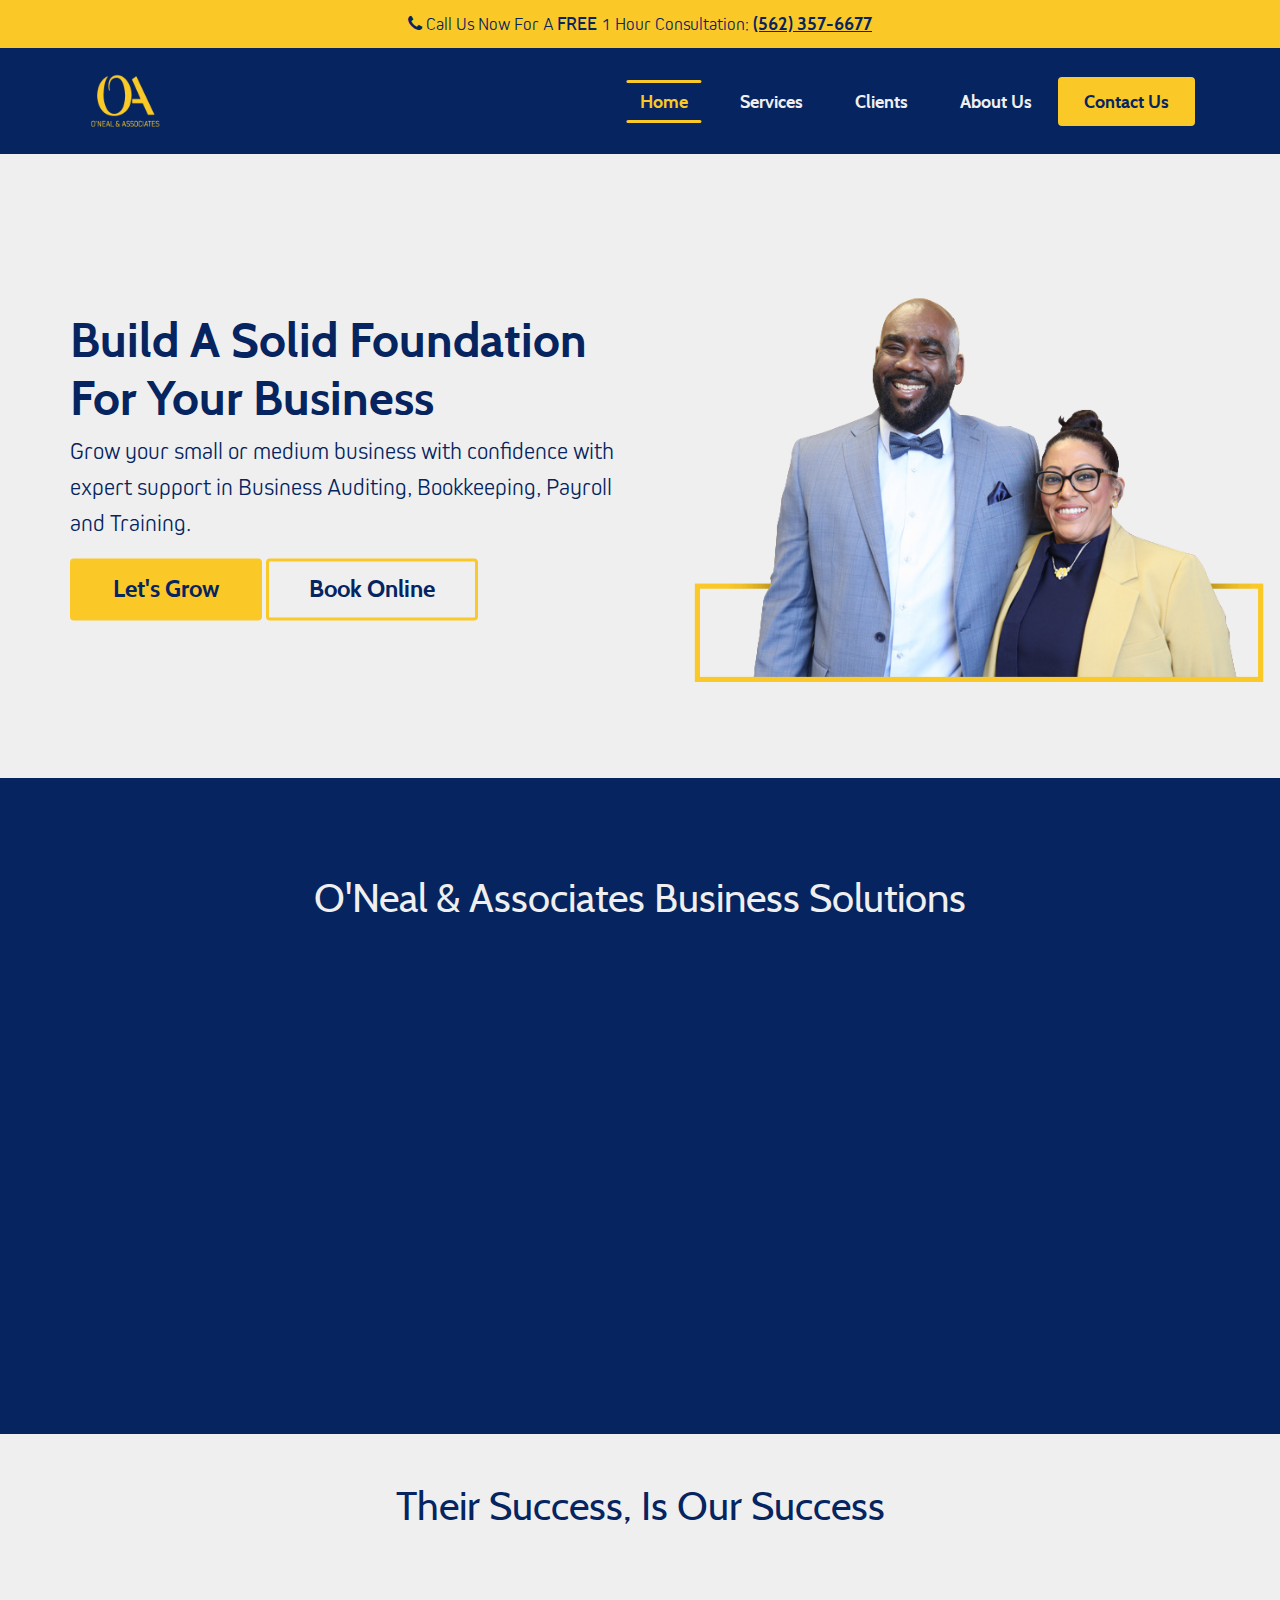
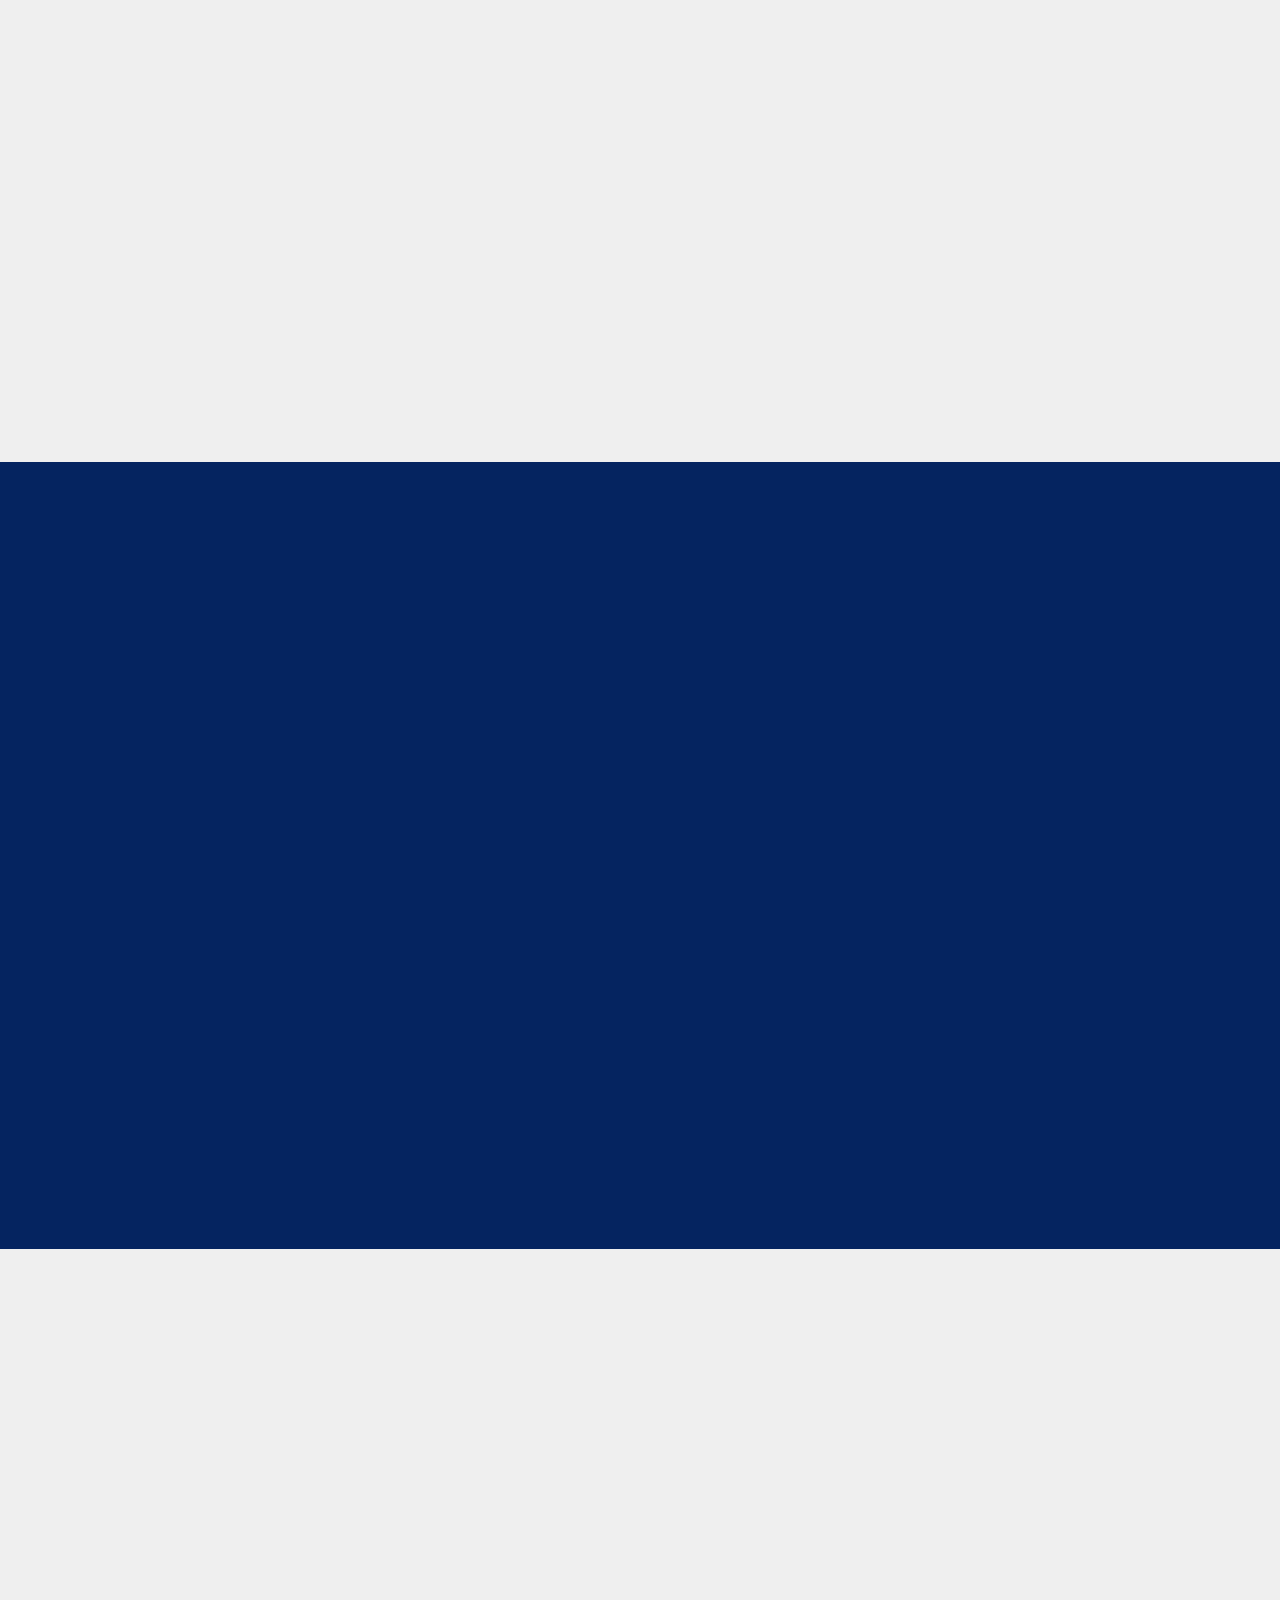
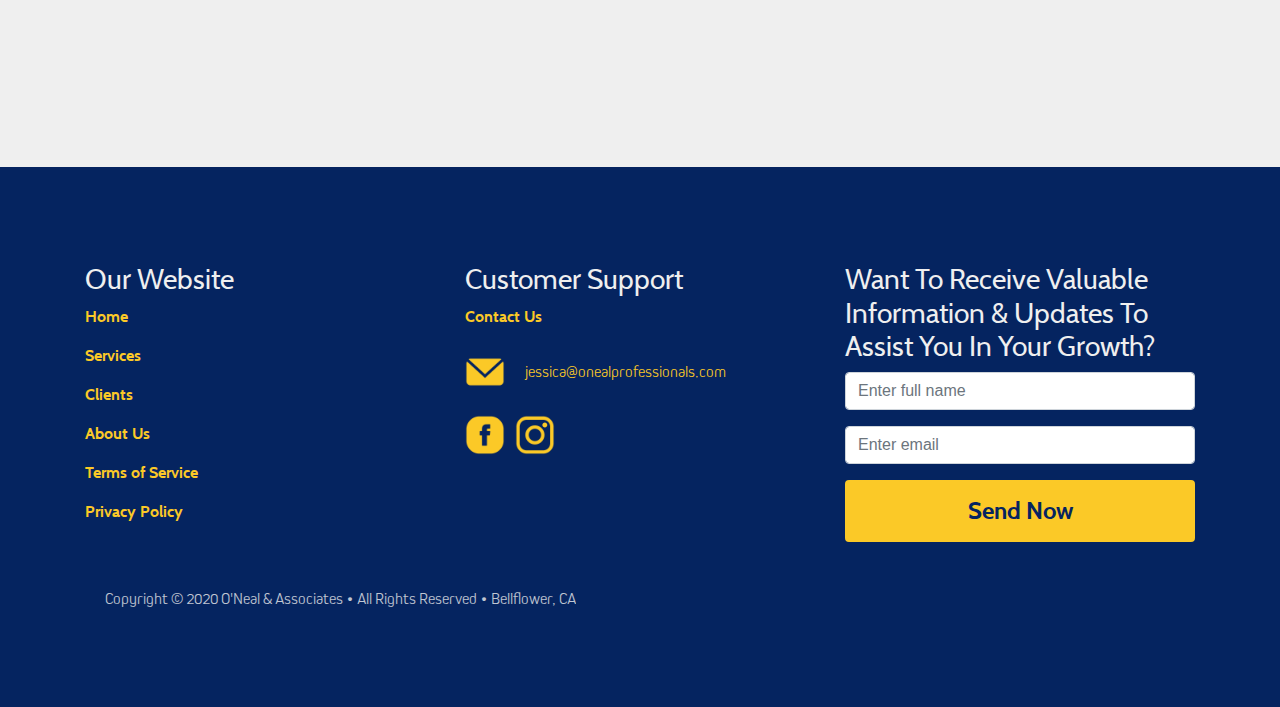
==== commit c75fdc00: "updated some css and js" ====
--- a/index.html
+++ b/index.html
@@ -357,7 +357,7 @@
               <a href="contact-us.html">
                 <button type="button" name="button" class="btn btn-primary navyBtn">Let's Work</button>
               </a>
-              <a href="contact-us.html">
+              <a href="about-us.html">
                 <button type="button" name="button" class="btn btn-secondary navyBtn2">Learn More</button>
               </a>
             </div>
@@ -367,7 +367,7 @@
               <a href="contact-us.html">
                 <button type="button" name="button" class="btn btn-primary navyBtn">Let's Work</button>
               </a>
-              <a href="contact-us.html">
+              <a href="about-us.html">
                 <button type="button" name="button" class="btn btn-secondary navyBtn2">Learn More</button>
               </a>
             </div>
@@ -377,7 +377,7 @@
               <a href="contact-us.html">
                 <button type="button" name="button" class="btn btn-primary navyBtn">Let's Work</button>
               </a>
-              <a href="contact-us.html">
+              <a href="about-us.html">
                 <button type="button" name="button" class="btn btn-secondary navyBtn2">Learn More</button>
               </a>
             </div>
@@ -443,7 +443,7 @@
             </ul>
           </div>
           <div class="col-md-4">
-            <h3>Our Website</h3>
+            <h3>Customer Support</h3>
             <ul class="footerList">
               <li>
                 <a href="contact-us.html">Contact Us</a>
